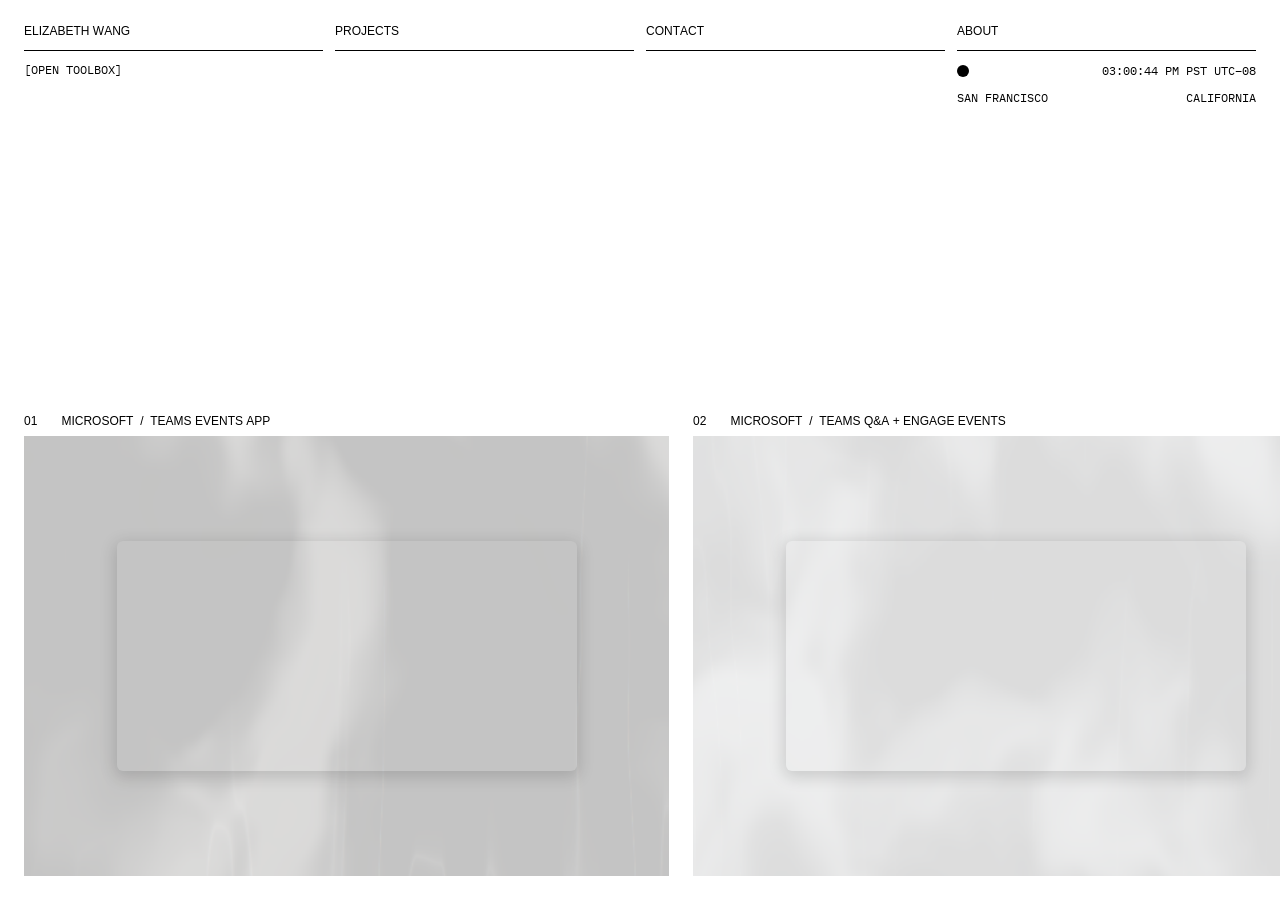
==== index.html @ db86a743 "Emoji Motion: reveal on scroll, larger camera Co-Authored-By: Claude Opus 5.5 <noreply@anthropic.com" ====
<!doctype html>
<html lang="en">
  <head>
    <meta charset="utf-8" />
    <meta name="viewport" content="width=device-width, initial-scale=1" />
    <link rel="icon" href="favicon-32.png" sizes="32x32" type="image/png" />
    <link rel="icon" href="favicon.svg" type="image/svg+xml" />
    <link rel="apple-touch-icon" href="apple-touch-icon.png" />
    <title>Elizabeth Wang</title>
    <meta name="description" content="Elizabeth Wang — designer focused on interactive language across digital and physical spaces." />
    <link rel="preconnect" href="https://fonts.googleapis.com" />
    <link rel="preconnect" href="https://fonts.gstatic.com" crossorigin />
    <link href="https://fonts.googleapis.com/css2?family=IBM+Plex+Mono&display=swap" rel="stylesheet" />
    <link rel="stylesheet" href="styles.css?v=20261118o" />
    <script>
      // Theme before first paint. A saved choice (from clicking the circle) wins;
      // otherwise first-time visitors get dark mode when it is night in San Francisco.
      (function () {
        var NIGHT_START = 18; // 6 PM
        var NIGHT_END = 6; // 6 AM
        var theme = null;
        try {
          theme = localStorage.getItem("theme");
        } catch (e) {}
        if (theme !== "dark" && theme !== "light") {
          var hour = Number(
            new Intl.DateTimeFormat("en-US", { timeZone: "America/Los_Angeles", hour: "numeric", hourCycle: "h23" }).format(new Date())
          );
          theme = hour >= NIGHT_START || hour < NIGHT_END ? "dark" : "light";
        }
        if (theme === "dark") document.documentElement.dataset.theme = "dark";
      })();
    </script>
  </head>
  <body>
    <div class="page-home">
      <header class="site-header">
        <nav class="nav-item">
          <a href="index.html" aria-current="page">Elizabeth Wang</a>
          <img class="rule" src="assets/icons/rule.svg" alt="" />
          <!-- Creative toolbox: desktop with a mouse only (toolbox.js) -->
          <div class="toolbox">
            <button class="tool-btn toolbox-toggle" type="button" aria-expanded="false" aria-controls="toolbox-tools">[OPEN TOOLBOX]</button>
            <div id="toolbox-tools" class="toolbox-tools" hidden>
              <button class="tool-btn" type="button" data-tool="brush" aria-pressed="false" style="--i: 0">[BRUSH]</button>
              <button class="tool-btn" type="button" data-tool="flowers" aria-pressed="false" style="--i: 1">[FLOWERS]</button>
              <button class="tool-btn" type="button" data-tool="fish" aria-pressed="false" style="--i: 2">[FEED FISH]</button>
              <button class="tool-btn" type="button" data-action="reset" style="--i: 3">[RESET]</button>
            </div>
          </div>
        </nav>
        <div class="nav-item nav-dropdown">
          <button class="nav-button" type="button" aria-expanded="false" aria-controls="projects-menu">Projects</button>
          <img class="rule" src="assets/icons/rule.svg" alt="" />
          <div id="projects-menu" class="dropdown-menu">
            <a class="split-target" href="events-app.html">Teams Events App</a>
            <a class="split-target" href="teams-qa.html">Teams Q&amp;A + Engage Events</a>
            <a class="split-target" href="bell-plus.html">bell.plus</a>
            <a class="split-target" href="emoji-motion.html">Emoji Motion Design</a>
            <a class="split-target" href="play.html" data-transition>Play</a>
          </div>
        </div>
        <div class="nav-item nav-dropdown">
          <button class="nav-button" type="button" aria-expanded="false" aria-controls="contact-menu">Contact</button>
          <img class="rule" src="assets/icons/rule.svg" alt="" />
          <div id="contact-menu" class="dropdown-menu">
            <button class="copy-email" type="button" data-email="wange1128@gmail.com" aria-label="Copy email address">
              <span class="copy-label copy-label--default split-target">Email</span>
              <span class="copy-label copy-label--done" aria-hidden="true">Copied email</span>
            </button>
            <a class="split-target" href="https://www.linkedin.com/in/elizabeth-wang-design/" target="_blank" rel="noopener">LinkedIn</a>
          </div>
        </div>
        <div class="nav-item nav-about">
          <a href="about.html">About</a>
          <img class="rule" src="assets/icons/rule.svg" alt="" />
          <div class="nav-meta">
            <button class="theme-toggle" type="button" aria-label="Switch to dark mode" aria-pressed="false"></button>
            <span data-clock>12:00:00 PM PST UTC−08</span>
          </div>
          <div class="nav-meta">
            <span>San Francisco</span>
            <span>California</span>
          </div>
        </div>
        <button class="menu-toggle" type="button" aria-expanded="false" aria-controls="mobile-menu">[MENU]</button>
      </header>

      <nav id="mobile-menu" class="mobile-menu" aria-label="Menu" hidden>
        <div class="nav-item">
          <a href="#projects">Projects</a>
          <img class="rule" src="assets/icons/rule.svg" alt="" />
        </div>
        <div class="nav-item">
          <button class="copy-email" type="button" data-email="wange1128@gmail.com" aria-label="Copy email address">
            <span class="copy-label copy-label--default split-target">Email</span>
            <span class="copy-label copy-label--done" aria-hidden="true">Copied email</span>
          </button>
          <img class="rule" src="assets/icons/rule.svg" alt="" />
        </div>
        <div class="nav-item">
          <a href="about.html">About</a>
          <img class="rule" src="assets/icons/rule.svg" alt="" />
        </div>
      </nav>

      <main id="projects" class="carousel" aria-label="Projects">
        <article class="project" id="events-app">
          <a href="events-app.html">
            <div class="project-title">
              <span>01</span>
              <span>Microsoft  /  Teams Events App</span>
            </div>
          </a>
          <a href="events-app.html">
            <!-- data-silk="subtle": a faint silk animation behind the screen
                 recording (main.js + silk.js) -->
            <div class="project-image tile" data-silk="subtle">
              <!-- Organizer screen recording (same file as the Events App page) -->
              <div class="inset inset--motion">
                <video disablepictureinpicture disableremoteplayback src="assets/images/events-app-organizer.mp4" autoplay muted loop playsinline aria-label="The organizer view of the Spring Kickoff event page in the Teams Events app"></video>
              </div>
            </div>
          </a>
        </article>

        <article class="project" id="teams-qa">
          <a href="teams-qa.html">
            <div class="project-title">
              <span>02</span>
              <span>Microsoft  /  Teams Q&amp;A + Engage Events</span>
            </div>
          </a>
          <a href="teams-qa.html">
            <!-- data-silk="subtle" + variant 1: the same faint silk as project 01,
                 from a different patch of the pattern, lighter and cooler (silk.js) -->
            <div class="project-image tile" data-silk="subtle" data-silk-variant="1">
              <div class="inset inset--motion">
                <video disablepictureinpicture disableremoteplayback src="assets/images/teams-qa-before-organizer.mp4?v=4" autoplay muted loop playsinline aria-label="The organizer view of the Contoso 2026 Vision All-Hands event page in Viva Engage"></video>
              </div>
            </div>
          </a>
        </article>

        <article class="project" id="bell-plus">
          <a href="bell-plus.html">
            <div class="project-title">
              <span>03</span>
              <span>bell.plus  /  Brand + Experience Redesign</span>
            </div>
          </a>
          <a href="bell-plus.html">
            <!-- The bell.plus landing page over a faint silk animation -->
            <div class="project-image tile" data-silk="subtle">
              <div class="inset inset--motion">
                <img src="assets/images/bell-landing.jpg?v=2" alt="The redesigned bell.plus landing page: bell + your school, a school search, and a preview of the timer" />
              </div>
            </div>
          </a>
        </article>

        <article class="project" id="emoji-motion">
          <div class="project-title">
            <span>04</span>
            <span>Curology  / Emoji Motion Design</span>
          </div>
          <a href="emoji-motion.html">
            <div class="project-image tile">
              <div class="gif-row">
                <img src="assets/curology/tada.gif" alt="Party popper emoji" />
                <img src="assets/curology/curology-box.gif" alt="Curology box emoji" />
                <img class="gif-ok" src="assets/curology/ok-hand.gif" alt="OK hand emoji" />
              </div>
            </div>
          </a>
        </article>

        <article class="project" id="play">
          <div class="project-title">
            <span>05</span>
            <span>Play</span>
          </div>
          <a href="play.html" data-transition>
            <!-- data-silk: looping animation (silk.js); data-ripple: water ripples
                 follow the cursor (ripple.js). The image is the fallback. -->
            <div class="project-image" data-cursor-label="[ENTER]" data-ripple data-silk>
              <img class="cover" src="assets/images/play.jpg" alt="Play" />
            </div>
          </a>
        </article>
      </main>
    </div>
    <span class="sr-only" role="status" aria-live="polite" data-copy-status></span>
    <script src="silk.js?v=20261117c"></script>
    <script src="ripple.js?v=20261116"></script>
    <script src="main.js?v=20261116z"></script>
    <script src="toolbox.js?v=20261118"></script>
  </body>
</html>
---- styles.css ----
/* ---------- Tokens ---------- */
:root {
  --color-bg: #ffffff;
  --color-text: #000000;
  --color-placeholder: #000000;

  --font-sans: "Helvetica Neue", Helvetica, Arial, sans-serif;
  --font-mono: "IBM Plex Mono", ui-monospace, Menlo, monospace;

  --text-sm: 12px;
  --text-md: 15px;

  --gutter: 24px;
  --nav-gap: 12px;

  --theme-ease: 0.4s ease;

  /* Glide to a project when it's picked from the Projects dropdown */
  scroll-behavior: smooth;

  /* Project tile background (projects 01–03) */
  --tile-bg: #e8e8e8;
  --tile-bg-hover: #dfdfdf;

  /* The rule SVGs are drawn in black; invert them in dark mode */
  --line-filter: none;
}

/* Dark mode: toggled by the circle/moon button in the header (main.js) */
:root[data-theme="dark"] {
  --color-bg: #000000;
  --color-text: #ffffff;
  --color-placeholder: #1a1a1a;
  --tile-bg: #1c1c1c;
  --tile-bg-hover: #242424;
  --line-filter: invert(1);
  color-scheme: dark;
}

/* ---------- Base ---------- */
*,
*::before,
*::after {
  box-sizing: border-box;
}

html,
body {
  margin: 0;
  padding: 0;
}

body {
  background: var(--color-bg);
  color: var(--color-text);
  font-family: var(--font-sans);
  font-size: var(--text-sm);
  line-height: normal;
  -webkit-font-smoothing: antialiased;
  transition: background-color var(--theme-ease), color var(--theme-ease);
}

p {
  margin: 0;
}

/* Avoid orphans (a lone word on the last line) in text that wraps */
p,
li,
dt,
dd,
h1,
h2,
h3 {
  text-wrap: pretty;
}

a {
  color: inherit;
  text-decoration: none;
}

img {
  display: block;
}

.mono {
  font-family: var(--font-mono);
}

.rule {
  width: 100%;
  height: 1px;
  filter: var(--line-filter);
  transition: filter var(--theme-ease);
}

/* ---------- Theme toggle (circle → crescent moon) ---------- */
.theme-toggle {
  width: 12px;
  height: 12px;
  flex-shrink: 0;
  padding: 0;
  border: 0;
  border-radius: 50%;
  background: transparent;
  color: inherit;
  cursor: pointer;
  /* Solid circle: an inset shadow that fills the whole button */
  box-shadow: inset 0 0 0 6px currentColor;
  transition: box-shadow 0.5s cubic-bezier(0.7, 0, 0.2, 1);
}

/* Crescent: shift the fill so only a sliver is left */
:root[data-theme="dark"] .theme-toggle {
  box-shadow: inset 4px -3px 0 0 currentColor;
}

/* Invisible 36px hit area so the 12px circle is easy to tap */
.theme-toggle {
  position: relative;
  -webkit-tap-highlight-color: transparent;
}

.theme-toggle::after {
  content: "";
  position: absolute;
  inset: -12px;
}

.theme-toggle:focus-visible {
  outline: 1px solid currentColor;
  outline-offset: 3px;
}

.project-image {
  transition: background-color var(--theme-ease);
}

/* ---------- Header ---------- */
/* Stays at the top of the window on every page while the page scrolls.
   z-index 25 keeps it (and its dropdowns) above the page and above the
   mobile menu panel (20), so the name and [MENU] stay visible over it. */
.site-header {
  position: sticky;
  top: 0;
  z-index: 25;
  display: flex;
  gap: var(--nav-gap);
  align-items: flex-start;
  padding: var(--gutter);
  width: 100%;
}

/* The header's backdrop stops at the underline (the bottom of its content),
   not at the bottom of its padding, so page content shows right up to the line */
.site-header::before {
  content: "";
  position: absolute;
  inset: 0 0 var(--gutter) 0;
  z-index: -1;
  background: var(--color-bg);
  transition: background-color var(--theme-ease);
}

/* When the header shows the circle, time and location (homepage), those rows
   sit below the line, so keep the 24px under them covered too */
.site-header:has(.nav-meta)::before {
  bottom: 0;
}

/* ...but with the mobile menu open those rows are hidden, so stop at the
   line again, or the backing covers the first menu link */
body.menu-open .site-header::before {
  bottom: var(--gutter);
}

.nav-item {
  flex: 1 0 0;
  min-width: 0;
  display: flex;
  flex-direction: column;
  gap: 12px;
  text-transform: uppercase;
  white-space: nowrap;
}

.nav-item > a,
.nav-item > .nav-button {
  align-self: flex-start;
}

/* Buttons that should look like the plain text nav links */
.nav-button,
.copy-email {
  padding: 0;
  border: 0;
  background: transparent;
  color: inherit;
  font: inherit;
  text-transform: inherit;
  text-align: left;
  cursor: pointer;
}

/* ---------- Header dropdowns: Projects, Contact (desktop) ----------
   Opens on hover, on keyboard focus, or (touch screens) when tapped.
   It is positioned out of flow so only the label itself, not the empty space
   below it, starts the hover; the 12px top padding bridges the gap. */
.nav-dropdown {
  position: relative;
}

.dropdown-menu {
  position: absolute;
  top: 100%;
  left: 0;
  right: 0;
  z-index: 10;
  padding-top: 12px;
  display: flex;
  flex-direction: column;
  align-items: flex-start;
  gap: 12px;
  opacity: 0;
  visibility: hidden;
  transform: translateY(-6px);
  transition: opacity 0.3s ease, transform 0.3s ease, visibility 0s 0.3s;
}

/* While a dropdown is open, fade the page content back so the list reads
   cleanly where it runs over it (e.g. the bio on the about page) */
main {
  transition: opacity 0.3s ease;
}

body:has(.nav-dropdown:hover) main,
body:has(.nav-dropdown :focus-visible) main,
body:has(.nav-dropdown.is-open) main,
body:has(.nav-dropdown:hover) .toolbox,
body:has(.nav-dropdown :focus-visible) .toolbox,
body:has(.nav-dropdown.is-open) .toolbox {
  opacity: 0.12;
}

.nav-dropdown:hover .dropdown-menu,
.nav-dropdown:has(:focus-visible) .dropdown-menu,
.nav-dropdown.is-open .dropdown-menu {
  opacity: 1;
  visibility: visible;
  transform: none;
  transition: opacity 0.3s ease, transform 0.3s ease, visibility 0s;
}

/* ---------- Copy email: EMAIL rolls up, COPIED EMAIL rolls in, then back ---------- */
.copy-email {
  display: inline-grid;
  align-self: flex-start;
  overflow: hidden;
  line-height: 14px;
}

.copy-label {
  grid-area: 1 / 1;
  white-space: nowrap;
  transition: transform 0.5s cubic-bezier(0.7, 0, 0.2, 1);
}

.copy-label--done {
  transform: translateY(100%);
}

.copy-email.is-copied .copy-label--default {
  transform: translateY(-100%);
}

.copy-email.is-copied .copy-label--done {
  transform: none;
}

.sr-only {
  position: absolute;
  width: 1px;
  height: 1px;
  overflow: hidden;
  clip: rect(0 0 0 0);
  white-space: nowrap;
}

/* Split-text hover: letters roll up together and a copy rolls in from below.
   Letters are wrapped by main.js; add `transition-delay: calc(var(--i) * 20ms)`
   to .char to stagger them left to right. */
.split {
  --split-lh: 1.1667em; /* 14px at 12px, matching the Figma text box */
  position: relative; /* keeps its hidden screen-reader text inside it */
  display: inline-flex;
  overflow: hidden;
  line-height: var(--split-lh);
}

.split .char {
  display: inline-block;
  white-space: pre;
  text-shadow: 0 var(--split-lh) currentColor;
  transition: transform 0.5s cubic-bezier(0.7, 0, 0.2, 1);
}

.split:hover .char,
.split:focus-visible .char,
.copy-email:hover .split .char,
.copy-email:focus-visible .split .char {
  transform: translateY(calc(-1 * var(--split-lh)));
}

@media (prefers-reduced-motion: reduce) {
  :root,
  .carousel {
    scroll-behavior: auto;
  }

  .split .char,
  .theme-toggle,
  body,
  .rule,
  .project-image,
  .dropdown-menu,
  .nav-dropdown:hover .dropdown-menu,
  .nav-dropdown:has(:focus-visible) .dropdown-menu,
  .nav-dropdown.is-open .dropdown-menu,
  .copy-label,
  .project-image .inset,
  .project-image > .cover {
    transition: none;
  }

  html .project:hover .project-image,
  html .project:hover .project-image > .cover {
    --zoom: 1;
  }
}

.nav-meta {
  display: flex;
  align-items: center;
  justify-content: space-between;
  width: 100%;
  font-family: var(--font-mono);
  white-space: nowrap;
}

.nav-meta .dot {
  width: 12px;
  height: 12px;
  flex-shrink: 0;
}

/* ---------- Home ---------- */
.page-home {
  min-height: 100vh;
  min-height: 100dvh;
  display: flex;
  flex-direction: column;
  justify-content: space-between;
  padding-bottom: var(--gutter);
}

.carousel {
  display: flex;
  gap: var(--gutter);
  padding: var(--gutter) var(--gutter) 0;
  overflow-x: auto;
  scroll-snap-type: x proximity;
  scroll-behavior: smooth;
  scroll-padding-left: var(--gutter);
  scrollbar-width: none;
}

.carousel::-webkit-scrollbar {
  display: none;
}

.project {
  flex-shrink: 0;
  display: flex;
  flex-direction: column;
  gap: 8px;
  width: 645px;
  scroll-snap-align: start;
}

.project-title {
  display: flex;
  gap: var(--gutter);
  text-transform: uppercase;
  white-space: pre;
}

.project-image {
  position: relative;
  width: 100%;
  aspect-ratio: 645 / 440;
  overflow: hidden;
  background: var(--color-placeholder);
}

.project-image > .cover {
  position: absolute;
  inset: 0;
  width: 100%;
  height: 100%;
  object-fit: cover;
}

/* Inset screenshot (project 01): 517×336 centered in a 645×440 frame */
.project-image .inset {
  position: absolute;
  left: 50%;
  top: 50%;
  width: calc(517 / 645 * 100%);
  height: calc(336 / 440 * 100%);
  transform: translate(-50%, -50%);
  border-radius: 6px;
  overflow: hidden;
  box-shadow: 0 4px 16px 2px rgba(0, 0, 0, 0.15);
}

.project-image .inset img {
  width: 100%;
  height: 100%;
  object-fit: cover;
  object-position: top;
}

/* Variant for images that already include their own rounded corners and
   drop shadow (project 01): show the whole image, add no frame of our own.
   553×372 image in a 645×440 tile; its window part lines up with the 517×336 slot. */
.project-image .inset.inset--baked {
  width: calc(553 / 645 * 100%);
  height: calc(372 / 440 * 100%);
  border-radius: 0;
  overflow: visible;
  box-shadow: none;
}

.project-image .inset.inset--baked img {
  object-fit: contain;
}

/* Variant for the screen recording (project 01): same width as the
   screenshot slot, and the height comes from the video itself, so a
   re-export with different proportions still fits with no gaps. Keeps the
   standard rounded frame and shadow. */
.project-image .inset.inset--motion {
  width: calc(460 / 645 * 100%); /* a little smaller than the screenshot slot, so it sits with room around it */
  height: auto;
}

.project-image .inset.inset--motion video {
  display: block;
  width: 100%;
  height: auto;
}

@media (hover: hover) {
  .project:hover .project-image .inset.inset--baked {
    box-shadow: none;
  }
}

/* Three emoji GIFs side by side, centred in the tile (project 03) */
.project-image .gif-row {
  position: absolute;
  inset: 0;
  display: flex;
  align-items: center;
  justify-content: center;
  padding: 0 4%;
}

.project-image .gif-row img {
  width: 30%;
  aspect-ratio: 1;
  object-fit: contain;
}

/* The OK hand sits high and small in its own frame; nudge it down and up a
   size so it lines up with the popper and the box */
.project-image .gif-row img.gif-ok {
  transform: translateY(9%) scale(1.15);
}

/* Projects 01–03: plain grey tile (light grey, or dark grey in dark mode) */
.project-image.tile {
  background: var(--tile-bg);
}

/* ---------- Project hover ----------
   On hover: the title rolls (split text), the tile darkens a touch, the
   image eases in and drifts gently against the cursor, and a [VIEW] label
   follows the cursor. main.js sets --px/--py (-1…1) and --mx/--my (px). */
.project-image {
  --px: 0;
  --py: 0;
  --zoom: 1;
  --drift: 10px;
}

.project-image .inset,
.project-image > .cover,
.project-image .gif-row {
  transition: transform 0.8s cubic-bezier(0.2, 0.7, 0.2, 1),
    box-shadow 0.8s cubic-bezier(0.2, 0.7, 0.2, 1);
}

.project-image .inset {
  transform: translate(-50%, -50%)
    translate(calc(var(--px) * var(--drift) * -1), calc(var(--py) * var(--drift) * -1))
    scale(var(--zoom));
}

.project-image > .cover,
.project-image .gif-row {
  transform: translate(calc(var(--px) * var(--drift) * -1), calc(var(--py) * var(--drift) * -1))
    scale(var(--zoom));
}

/* The faint silk behind a screen recording (the two Microsoft projects) is
   the backdrop, not the image: it stays put while the screen drifts */
.project-image[data-silk="subtle"] > .silk-canvas {
  transform: none;
}

.project-cursor {
  position: absolute;
  left: 0;
  top: 0;
  z-index: 2;
  pointer-events: none;
  font-family: var(--font-mono);
  font-size: var(--text-sm);
  line-height: 14px;
  white-space: nowrap;
  /* Inverts whatever is underneath, so it reads on light, dark and photos */
  color: #fff;
  mix-blend-mode: difference;
  opacity: 0;
  /* Centred on the pointer: [VIEW] stands in for the cursor itself */
  transform: translate(calc(var(--mx, 0px) - 50%), calc(var(--my, 0px) - 50%));
  transition: opacity 0.12s ease;
}

@media (hover: hover) {
  .project:hover .project-image {
    --zoom: 1.035;
  }

  .project:hover .project-image > .cover {
    --zoom: 1.06; /* a bit more, so drifting never shows an edge */
  }

  .project:hover .project-image .inset {
    box-shadow: 0 12px 32px 4px rgba(0, 0, 0, 0.22);
  }

  .project:hover .project-image.tile {
    background: var(--tile-bg-hover);
  }

  .project-image:hover .project-cursor {
    opacity: 1;
  }

  /* Over a project image the normal pointer is hidden; [VIEW] is the cursor.
     (While a toolbox tool is on, the tool's own cursor still wins.) */
  .project-image,
  .project-image * {
    cursor: none;
  }

  .project:hover .project-title .char {
    transform: translateY(calc(-1 * var(--split-lh)));
  }
}

/* ---------- About ---------- */
.page-about {
  padding-bottom: var(--gutter);
}

.intro {
  display: flex;
  justify-content: space-between;
  gap: var(--gutter);
  padding: var(--gutter);
}

.intro-text {
  display: flex;
  flex-direction: column;
  gap: var(--gutter);
  width: 420px;
  max-width: 100%;
  font-size: var(--text-md);
}

.intro-text a {
  text-decoration: underline;
  text-decoration-skip-ink: none;
}

.intro-photo {
  flex-shrink: 0;
  width: 261px;
  aspect-ratio: 4096 / 2731;
  object-fit: cover;
}

.divider {
  padding: 0 var(--gutter);
}

.experience {
  padding: 20px var(--gutter);
}

.experience-table {
  display: grid;
  grid-template-columns:
    minmax(0, 0.2fr) minmax(0, 0.5fr) minmax(0, 1fr) minmax(0, 1fr)
    minmax(0, 1.5fr);
  column-gap: var(--gutter);
  row-gap: 60px;
  font-size: var(--text-sm);
}

.experience-row {
  display: contents;
}

.experience-row .company,
.experience-row .role,
.experience-row .place {
  text-transform: uppercase;
}

.experience-row .desc {
  font-size: var(--text-md);
}

.experience-row .desc p + p {
  margin-top: 8px;
}

/* ---------- Responsive ---------- */
/* Below 840px the four header columns can't fit on one row (the About
   column needs ~185px for the dot + clock), so the header collapses to
   name + [MENU] instead of stacking. Keep in sync with NAV_COLLAPSE in main.js. */
@media (max-width: 839px) {
  .site-header {
    display: grid;
    grid-template-columns: 1fr;
    row-gap: 12px;
  }

  .site-header > .nav-item:not(:first-child):not(.nav-about),
  .nav-about > a,
  .nav-about > .rule {
    display: none;
  }

  /* Name and button stay above the open menu panel */
  .site-header > .nav-item:first-child,
  .menu-toggle {
    position: relative;
    z-index: 30;
  }

  .site-header .menu-toggle {
    display: block;
    position: absolute;
    top: var(--gutter);
    right: var(--gutter);
  }

  .mobile-menu:not([hidden]) {
    display: flex;
  }

  /* The open menu panel starts right under the name row; collapse the
     clock rows so the header doesn't cover the menu links */
  body.menu-open .site-header .nav-about {
    display: none;
  }

  /* Project pages have no clock or location, so on small screens the About
     column is empty; drop it so the header is just the name row */
  .site-header .nav-about:not(:has(.nav-meta)) {
    display: none;
  }

  body.menu-open {
    overflow: hidden;
  }

  /* Projects: vertical stack with a divider line above each one */
  .carousel {
    flex-direction: column;
    overflow-x: visible;
    scroll-snap-type: none;
  }

  .project {
    width: 100%;
    padding-top: 12px;
    border-top: 1px solid var(--color-text);
    transition: border-color var(--theme-ease);
  }
}

@media (max-width: 900px) {
  .experience-table {
    grid-template-columns: 32px 1fr;
    row-gap: 6px;
  }

  .experience-row .num {
    grid-row: span 4;
  }

  .experience-row .desc {
    margin-bottom: 36px;
    margin-top: 6px;
  }
}

@media (max-width: 640px) {
  :root {
    --gutter: 16px;
  }

  .intro {
    flex-direction: column;
  }

  .intro-text {
    width: 100%;
  }

  .intro-photo {
    display: none;
  }
}

/* ---------- Mobile menu ---------- */
.menu-toggle {
  display: none;
  padding: 0;
  border: 0;
  background: transparent;
  color: inherit;
  font-family: var(--font-mono);
  font-size: var(--text-sm);
  line-height: 14px;
  cursor: pointer;
  -webkit-tap-highlight-color: transparent;
}

.menu-toggle::after {
  /* Larger invisible tap area */
  content: "";
  position: absolute;
  inset: -12px;
}

.mobile-menu {
  display: none;
  position: fixed;
  inset: 0;
  z-index: 20;
  flex-direction: column;
  gap: 20px;
  /* Starts below the name + rule row (24 + 14 + 12 + 1) plus a gap */
  padding: calc(var(--gutter) + 14px + 12px + 1px + 20px) var(--gutter)
    var(--gutter);
  background: var(--color-bg);
  overflow-y: auto;
}

.mobile-menu .nav-item {
  flex: none;
  position: relative;
}

/* The whole row is the tap target: an invisible layer over the full width,
   from halfway into the gap above to halfway into the gap below */
.mobile-menu .nav-item > a::after,
.mobile-menu .nav-item > .copy-email::after {
  content: "";
  position: absolute;
  inset: -10px 0;
}

/* Links are positioned for their letter roll; unset it here so the layer
   above stretches over the row, not just the word */
.mobile-menu .nav-item > a {
  position: static;
}

/* ---------- Creative toolbox (homepage; desktop with a mouse only) ----------
   [OPEN TOOLBOX] sits under ELIZABETH WANG, on the clock's row.
   Brush / flowers / fish draw on fixed layers over the page (toolbox.js). */
.toolbox {
  display: none;
}

@media (min-width: 840px) and (hover: hover) and (pointer: fine) {
  .toolbox {
    display: flex;
    align-items: center;
    gap: 16px;
    position: relative;
    z-index: 50; /* above the drawing layers */
    white-space: nowrap;
    transition: opacity 0.3s ease;
  }
}

.tool-btn {
  margin: 0 -3px;
  padding: 0 3px;
  border: 0;
  background: transparent;
  color: var(--color-text);
  font-family: var(--font-mono);
  font-size: var(--text-sm);
  line-height: 14px;
  text-transform: uppercase;
  white-space: nowrap;
  cursor: pointer;
  transition: background-color 0.2s ease, color 0.2s ease;
}

.tool-btn:hover {
  background: var(--tile-bg);
}

/* The tool that's switched on */
.tool-btn.is-active {
  background: var(--color-text);
  color: var(--color-bg);
}

.tool-btn:focus-visible {
  outline: 1px solid currentColor;
  outline-offset: 2px;
}

/* Keep the label width steady when it swaps to [CLOSE TOOLBOX] */
.toolbox-toggle {
  min-width: calc(19ch + 6px);
  text-align: left;
}

.toolbox-tools {
  display: flex;
  gap: 16px;
}

.toolbox-tools[hidden] {
  display: none;
}

.toolbox-tools .tool-btn {
  animation: tool-in 0.35s cubic-bezier(0.2, 0.7, 0.2, 1) both;
  animation-delay: calc(var(--i, 0) * 50ms);
}

@keyframes tool-in {
  from {
    opacity: 0;
    transform: translateX(-8px);
  }
}

/* Cursors while a tool is on */
body[data-tool="brush"],
body[data-tool="brush"] * {
  cursor: url("data:image/svg+xml,%3Csvg xmlns='http://www.w3.org/2000/svg' width='24' height='24'%3E%3Ccircle cx='12' cy='12' r='5' fill='none' stroke='white' stroke-width='3'/%3E%3Ccircle cx='12' cy='12' r='5' fill='none' stroke='black' stroke-width='1.25'/%3E%3C/svg%3E") 12 12, crosshair !important;
  user-select: none;
}

body[data-tool="flowers"] *,
body[data-tool="fish"] * {
  cursor: crosshair !important;
}

body[data-tool] .toolbox .tool-btn,
body[data-tool] .site-header a,
body[data-tool] .site-header button {
  cursor: pointer !important;
}

body[data-tool] .project-cursor {
  display: none;
}

/* Drawing layers: fixed over the viewport, never catch clicks */
.fx-canvas,
.fx-flowers {
  position: fixed;
  inset: 0;
  pointer-events: none;
}

.fx-flowers {
  z-index: 40;
}

.fx-fish {
  z-index: 41;
}

/* Doodle fish blend with the page the same way as the doodle flowers */
.fx-fish.is-doodle {
  mix-blend-mode: multiply;
}

:root[data-theme="dark"] .fx-fish.is-doodle {
  mix-blend-mode: difference;
}

.fx-brush {
  z-index: 42;
  transition: opacity 0.6s ease;
}

/* Fish chat bubble: rides along just above the fish that spoke.
   The outer box is positioned by toolbox.js; the inner body pops in and out. */
.fish-bubble {
  position: fixed;
  left: 0;
  top: 0;
  z-index: 43;
  pointer-events: none;
  transform: translate(-50%, -100%);
}

.fish-bubble-body {
  position: relative;
  display: block;
  padding: 4px 8px;
  border: 1px solid var(--color-text);
  border-radius: 10px;
  background: var(--color-bg);
  color: var(--color-text);
  font-family: var(--font-mono);
  font-size: var(--text-sm);
  line-height: 14px;
  white-space: nowrap;
  transform-origin: 50% 100%;
  animation: bubble-in 0.35s cubic-bezier(0.3, 1.6, 0.5, 1) both;
  transition: opacity 0.3s ease, transform 0.3s ease;
}

/* Little tail pointing down at the fish */
.fish-bubble-body::after {
  content: "";
  position: absolute;
  left: 50%;
  bottom: -5px;
  width: 8px;
  height: 8px;
  margin-left: -4px;
  background: var(--color-bg);
  border-right: 1px solid var(--color-text);
  border-bottom: 1px solid var(--color-text);
  transform: rotate(45deg);
}

.fish-bubble.is-leaving .fish-bubble-body {
  animation: none;
  opacity: 0;
  transform: translateY(-6px);
}

@keyframes bubble-in {
  from {
    opacity: 0;
    transform: scale(0.6);
  }
}

/* Flowers: the stem grows up from the click, leaves unfurl, petals bloom */
.flower {
  position: absolute;
  overflow: visible;
  transform-origin: 50% 100%;
  animation: fl-sway 3.2s ease-in-out 1.8s infinite alternate;
}

.fl-stem {
  stroke-dasharray: 1;
  stroke-dashoffset: 1;
  animation: fl-grow 0.8s cubic-bezier(0.3, 0.7, 0.3, 1) forwards;
}

.fl-leaf,
.fl-petal {
  transform-box: fill-box;
  transform-origin: 0% 50%;
  transform: scale(0);
}

.fl-leaf {
  animation: fl-pop 0.45s cubic-bezier(0.3, 1.5, 0.5, 1) forwards;
  animation-delay: var(--d, 0.4s);
}

.fl-petal {
  animation: fl-pop 0.55s cubic-bezier(0.3, 1.6, 0.5, 1) forwards;
  animation-delay: calc(0.72s + var(--i, 0) * 45ms);
}

.fl-center {
  transform-box: fill-box;
  transform-origin: 50% 50%;
  transform: scale(0);
  animation: fl-pop 0.4s cubic-bezier(0.3, 1.8, 0.5, 1) forwards;
  animation-delay: var(--d, 1.1s);
}

/* Doodle flowers: pen lines that draw themselves in, in the text colour */
.flower-doodle {
  color: var(--color-text);
}

/* Blend the doodle layer with the page so only the lines show:
   light mode multiplies (the tulip's page-coloured fill disappears, black
   lines stay black); dark mode uses difference (the black fill disappears,
   and white lines turn dark wherever they cross something light, like the
   white screenshot, so they never vanish) */
.fx-flowers.is-doodle {
  mix-blend-mode: multiply;
}

:root[data-theme="dark"] .fx-flowers.is-doodle {
  mix-blend-mode: difference;
}

.dd-line {
  fill: none;
  stroke: currentColor;
  stroke-width: 1.5;
  stroke-linecap: round;
  stroke-linejoin: round;
  stroke-dasharray: 1;
  stroke-dashoffset: 1;
  animation: fl-grow var(--t, 0.35s) ease-out var(--d, 0s) forwards;
}

/* The tulip's front petal is filled with the page colour (fading in as it's
   drawn) so it hides the outer petals' lines behind it */
.dd-line.dd-solid {
  fill: var(--color-bg);
  fill-opacity: 0;
  animation: fl-grow var(--t, 0.35s) ease-out var(--d, 0s) forwards,
    dd-fill 0.3s ease var(--d, 0s) forwards;
}

@keyframes dd-fill {
  to {
    fill-opacity: 1;
  }
}

.dd-dot {
  fill: currentColor;
  transform-box: fill-box;
  transform-origin: 50% 50%;
  transform: scale(0);
  animation: fl-pop 0.3s cubic-bezier(0.3, 1.8, 0.5, 1) var(--d, 1.4s) forwards;
}

/* Tulip leaves: long blades that rise from their base */
.fl-blade {
  transform-box: fill-box;
  transform-origin: 0% 100%;
  transform: scale(0);
  animation: fl-pop 0.6s cubic-bezier(0.3, 1.3, 0.5, 1) forwards;
  animation-delay: var(--d, 0.3s);
}

/* Tulip cup swells up from the top of the stem… */
.tl-cup {
  transform-box: fill-box;
  transform-origin: 50% 100%;
  transform: scale(0);
  animation: fl-pop 0.6s cubic-bezier(0.3, 1.5, 0.5, 1) 0.72s forwards;
}

/* …then its two outer petals ease open */
.tl-side {
  transform-box: fill-box;
  animation: tl-open 0.7s cubic-bezier(0.3, 1.4, 0.5, 1) 1.15s both;
}

.tl-side-l {
  transform-origin: 100% 100%;
  --open: -9deg;
}

.tl-side-r {
  transform-origin: 0% 100%;
  --open: 9deg;
}

@keyframes tl-open {
  from {
    transform: rotate(0deg);
  }
  to {
    transform: rotate(var(--open));
  }
}

@keyframes fl-grow {
  to {
    stroke-dashoffset: 0;
  }
}

@keyframes fl-pop {
  to {
    transform: scale(1);
  }
}

@keyframes fl-sway {
  from {
    transform: rotate(-2.5deg);
  }
  to {
    transform: rotate(2.5deg);
  }
}

/* Gravity reset: copies of the page's pieces fall and float back */
.reset-layer {
  position: fixed;
  inset: 0;
  /* Above the page, but below the flowers (40), fish (41) and brush (42),
     so those tumble off the screen in front of the falling page */
  z-index: 35;
  cursor: default;
}

@media (prefers-reduced-motion: reduce) {
  .flower,
  .fl-stem,
  .fl-leaf,
  .fl-petal,
  .fl-center,
  .fl-blade,
  .tl-cup,
  .tl-side,
  .dd-line,
  .dd-dot,
  .fish-bubble-body,
  .toolbox-tools .tool-btn {
    animation-duration: 0.01ms;
    animation-delay: 0s;
    animation-iteration-count: 1;
  }
}

/* ---------- Project page: Emoji Motion Design (emoji-motion.html) ----------
   The header stays at the top and the project info on the left stays put;
   only the work on the right scrolls. Left and right line up with the
   header's first two and last two columns. Stacks below 900px. */
.case {
  display: grid;
  grid-template-columns: repeat(4, minmax(0, 1fr));
  column-gap: var(--nav-gap);
  align-items: start;
  padding: 0 var(--gutter);
}

.case-info {
  grid-column: 1 / 3;
  display: flex;
  flex-direction: column;
  justify-content: space-between;
  gap: 48px;
  padding: 20px var(--gutter) var(--gutter) 0;
}

.case-top {
  display: flex;
  flex-direction: column;
  gap: 68px;
}

.case-title {
  margin: 0;
  font-size: 50px;
  font-weight: 500;
  line-height: 1.05; /* tight leading between the two title lines */
  text-transform: uppercase;
  max-width: 460px;
}

.case-meta {
  margin: 0;
  display: flex;
  flex-direction: column;
  gap: 2px;
  width: 420px;
  max-width: 100%;
  font-size: var(--text-md);
  text-transform: uppercase;
}

.case-meta > div {
  display: flex;
  justify-content: space-between;
  gap: var(--nav-gap);
}

.case-meta dd {
  margin: 0;
}

.case-client {
  font-weight: 500;
}

.case-desc {
  max-width: 420px; /* same width as the title and the details above */
  font-size: var(--text-md); /* 15px */
}

.case-work {
  grid-column: 3 / 5;
  display: flex;
  flex-direction: column;
  gap: var(--nav-gap);
  padding: 20px 0 var(--gutter);
}

.case-reel,
.case-tile {
  margin: 0;
  background: var(--tile-bg);
  transition: background-color var(--theme-ease);
}

/* A screenshot on a grey tile, like the homepage tiles (645 × 440) */
.case-shot {
  margin: 0;
  aspect-ratio: 645 / 440;
  display: flex;
  align-items: center;
  justify-content: center;
  background: var(--tile-bg);
  transition: background-color var(--theme-ease);
}

.case-shot img,
.case-shot video {
  width: calc(553 / 645 * 100%);
  height: auto;
}

/* Screen recording with its own window shape: round its corners to match
   and give it the soft shadow the screenshots have baked in */
.case-shot--motion video {
  display: block;
  border-radius: 8px;
  box-shadow: 0 4px 16px 2px rgba(0, 0, 0, 0.12);
}

.case-reel video {
  display: block;
  width: 100%;
  height: auto;
}

/* The reel should read as a GIF: never show play buttons or controls */
.case-reel video::-webkit-media-controls,
.case-reel video::-webkit-media-controls-start-playback-button,
.case-reel video::-webkit-media-controls-overlay-play-button {
  display: none !important;
  -webkit-appearance: none;
}

.case-grid {
  display: grid;
  grid-template-columns: repeat(2, minmax(0, 1fr));
  gap: var(--nav-gap);
}

/* Three across on wide screens; two across when the column gets narrow
   (stacked mobile layout, or a narrow desktop window) */
.case-grid--3 {
  grid-template-columns: repeat(3, minmax(0, 1fr));
}

@media (max-width: 1099px) {
  .case-grid--3 {
    grid-template-columns: repeat(2, minmax(0, 1fr));
  }
}

.case-tile {
  aspect-ratio: 1;
  display: flex;
  align-items: center;
  justify-content: center;
}

.case-tile img {
  width: 100%;
  height: 100%;
  object-fit: contain;
}

/* Desktop: the left column stays put under the header (main.js sets --header-h) */
@media (min-width: 900px) and (min-height: 560px) {
  .case-info {
    position: sticky;
    top: var(--header-h, 128px);
    height: calc(100vh - var(--header-h, 128px));
    height: calc(100dvh - var(--header-h, 128px));
    overflow: hidden;
  }
}

@media (max-width: 899px) {
  .case {
    grid-template-columns: minmax(0, 1fr);
  }

  .case-info,
  .case-work {
    grid-column: 1;
  }

  .case-info {
    padding-right: 0;
  }

  .case-top {
    gap: 40px;
  }
}

@media (max-width: 640px) {
  .case-title {
    font-size: 36px;
  }

  .case-meta {
    font-size: var(--text-sm);
  }
}

/* ---------- Case study story (events-app.html, teams-qa.html; motion in story.js) ----------
   Long-form sections in the scrolling right column. Layout switches on the
   column's own width (container queries), so it adapts whether the column is
   beside the fixed left side or full width on a phone. */
.story {
  --brand: #5b5fc7; /* Teams purple, for the event page mock */
  --brand-soft: #b5b8ff;
  --hairline: color-mix(in srgb, var(--color-text) 16%, transparent);
  container-type: inline-size;
  gap: 0;
  padding-bottom: 120px;
}

.story-section {
  display: flex;
  flex-direction: column;
  gap: 24px;
  padding-top: 140px;
}

.story-section:first-child {
  padding-top: 0;
}

.story-eyebrow {
  font-family: var(--font-mono);
  font-size: var(--text-sm);
  text-transform: uppercase;
  white-space: pre;
}

.story-headline {
  margin: -12px 0 0;
  max-width: 560px;
  font-size: 32px;
  font-weight: 500;
  line-height: 1.1;
}

.story-body {
  max-width: 560px;
  font-size: var(--text-md);
}

.story-label {
  margin: 0 0 8px;
  font-family: var(--font-mono);
  font-size: var(--text-sm);
  font-weight: 400;
  text-transform: uppercase;
}

.story-callout {
  max-width: 560px;
  font-size: 20px;
  line-height: 1.3;
}

.story-columns {
  display: grid;
  grid-template-columns: repeat(2, minmax(0, 1fr));
  gap: 24px;
  max-width: 640px;
  font-size: var(--text-md);
}

/* Fade/slide in when scrolled into view (story.js adds .is-in) */
.story-js .story [data-reveal] {
  opacity: 0;
  transform: translateY(16px);
  transition: opacity 0.7s ease, transform 0.7s cubic-bezier(0.2, 0.7, 0.2, 1);
}

.story-js .story [data-reveal].is-in {
  opacity: 1;
  transform: none;
}

/* ----- 01 The problem: sticky stage, five beats, then the merge ----- */
.problem {
  /* Scroll distance for the four beats, on top of one screen for the stage */
  height: calc(100vh - var(--header-h, 0px) + 4 * 45vh);
}

.problem-stage {
  position: sticky;
  top: var(--header-h, 0px);
  height: calc(100vh - var(--header-h, 0px));
  height: calc(100dvh - var(--header-h, 0px));
  display: flex;
  flex-direction: column;
  /* Content sits at the top; the 20px matches the left column, so the
     eyebrow lines up with the top of the project title */
  justify-content: flex-start;
  gap: 40px;
  padding: 20px 0 32px;
}

/* The pinned stage brings its own top padding */
.story {
  padding-top: 0;
}

.problem-stage .story-headline {
  margin-top: -28px; /* keep it close to the eyebrow despite the 40px gap */
}

.tools {
  --c: clamp(84px, calc((100% - 48px) / 5), 124px);
  /* Fills the stage between the headline and the beat caption, with the
     circles centered in it */
  position: relative;
  flex: 1;
  display: flex;
  flex-wrap: wrap;
  align-content: center;
  align-items: flex-start;
  justify-content: center;
  gap: 12px;
  font-family: var(--font-mono);
  text-transform: uppercase;
}

/* Each tool: a circle with just its name, and a caption below it */
.tool {
  width: var(--c);
  display: flex;
  flex-direction: column;
  align-items: center;
  gap: 12px;
  text-align: center;
  transition: transform 0.9s cubic-bezier(0.6, 0, 0.2, 1), opacity 0.6s ease;
}

.tool-circle {
  width: 100%;
  aspect-ratio: 1;
  border: 1px solid var(--color-text);
  border-radius: 50%;
  display: flex;
  align-items: center;
  justify-content: center;
  padding: 8px;
  font-size: var(--text-sm);
  line-height: 1.2;
}

/* Caption: what the tool is, then its fixed features (from beat 2) */
.tool-sub {
  display: flex;
  flex-direction: column;
  gap: 6px;
  min-height: 5.5em;
  opacity: 0;
  transform: translateY(-4px);
  transition: opacity 0.4s ease, transform 0.4s ease;
}

.tool-desc {
  font-family: var(--font-sans);
  font-size: var(--text-sm);
  line-height: 1.25;
  text-transform: none;
}

/* One feature per line */
.tool-features {
  display: flex;
  flex-direction: column;
  align-items: center;
  gap: 3px;
  font-size: 10px;
  line-height: 1.4;
}

.tool-features span {
  padding: 0 2px;
  transition: background-color 0.3s ease, color 0.3s ease;
}

/* Before the stage is reached, the circles wait; then they pop in one by one */
.story-js .problem:not(.is-in) .tool {
  opacity: 0;
  transform: translateY(var(--drop, 0px)) scale(0.7);
}

/* Beat 1: no captions yet, so the circles sit in the middle of the space;
   they glide up as the captions appear (story.js sets --drop) */
.problem[data-beat="0"] .tool {
  transform: translateY(var(--drop, 0px));
}

.story-js .problem.is-in .tool {
  transition-delay: calc(var(--i) * 0.08s);
}

/* Beat 2 onward: each tool shows its own fixed set of features */
.problem[data-beat="1"] .tool-sub,
.problem[data-beat="2"] .tool-sub {
  opacity: 1;
  transform: none;
}

/* Beat 3: registration and Q&A live in different tools; none has both */
.problem[data-beat="2"] .f-qa,
.problem[data-beat="2"] .f-reg {
  background: var(--color-text);
  color: var(--color-bg);
}

/* Beat 4: the five merge into one */
.problem[data-beat="3"] .tool {
  opacity: 0;
  transform: translate(var(--mx, 0px), var(--my, 0px)) scale(0.5);
  transition-delay: 0s;
}

/* Centered where the circles meet, a little bigger than one of them */
.tool-merged {
  position: absolute;
  left: 50%;
  top: 50%;
  width: calc(var(--c) * 1.2);
  aspect-ratio: 1;
  border-radius: 50%;
  display: flex;
  align-items: center;
  justify-content: center;
  background: var(--color-text);
  color: var(--color-bg);
  font-size: var(--text-sm);
  opacity: 0;
  transform: translate(-50%, -50%) scale(0.4);
  transition: opacity 0.5s ease 0.3s, transform 0.8s cubic-bezier(0.3, 1.4, 0.5, 1) 0.3s;
  pointer-events: none;
}

.problem[data-beat="3"] .tool-merged {
  opacity: 1;
  transform: translate(-50%, -50%) scale(1);
}

/* The features organizers now pick for themselves */
.tool-picks {
  position: absolute;
  left: 0;
  right: 0;
  top: 50%;
  margin: calc(var(--c) * 0.6 + 20px) 0 0; /* just under the merged circle */
  padding: 0;
  list-style: none;
  display: flex;
  flex-wrap: wrap;
  justify-content: center;
  gap: 8px;
  font-size: 11px;
  pointer-events: none;
}

.tool-picks li {
  padding: 4px 10px;
  border: 1px solid var(--color-text);
  border-radius: 999px;
  opacity: 0;
  transform: translateY(8px);
  transition: opacity 0.4s ease, transform 0.4s ease;
}

.problem[data-beat="3"] .tool-picks li {
  opacity: 1;
  transform: none;
  transition-delay: calc(0.7s + var(--i) * 0.1s);
}

/* One beat caption at a time */
.beats {
  display: grid;
  margin: 0;
  padding: 0;
  list-style: none;
  max-width: 560px;
  min-height: 6.5em;
  font-size: var(--text-md); /* 15px */
  line-height: 1.35;
  counter-reset: beat;
}

.beats li {
  grid-area: 1 / 1;
  counter-increment: beat;
  opacity: 0;
  transform: translateY(10px);
  transition: opacity 0.4s ease, transform 0.4s ease;
}

.beats li::before {
  content: "0" counter(beat) " / 04";
  display: block;
  margin-bottom: 8px;
  font-family: var(--font-mono);
  font-size: var(--text-sm);
}

.beats li.is-active {
  opacity: 1;
  transform: none;
  transition-delay: 0.1s;
}

/* ----- 02 The solution: the event path diagram ----- */
.flow-wrap {
  margin: 16px 0 0;
  padding: 56px 0 24px; /* on the page itself, no grey tile; room above for the bracket label */
  background: none;
  transition: background-color var(--theme-ease), opacity 0.7s ease, transform 0.7s ease;
}

.flow {
  --c: 68px;
  display: grid;
  grid-template-columns:
    auto minmax(84px, 1fr) var(--c) minmax(84px, 1fr) var(--c)
    minmax(20px, 0.4fr) var(--c) minmax(20px, 0.4fr) var(--c);
  grid-template-rows: auto var(--c);
  row-gap: 14px;
  align-items: center;
  font-family: var(--font-mono);
  font-size: 11px;
  text-transform: uppercase;
}

.flow > * {
  grid-row: 2;
}

.flow-start {
  padding-right: 10px;
  white-space: nowrap;
}

.flow-node {
  width: var(--c);
  height: var(--c);
  border-radius: 50%;
  display: grid;
  place-items: center;
  background: var(--color-text);
  color: var(--color-bg);
}

.flow-node--draft {
  background: transparent;
  color: inherit;
  border: 1px dashed var(--color-text);
}

.flow-arrow {
  position: relative;
  height: 1px;
  background: var(--color-text);
  transform-origin: left center;
}

.flow-arrow::after {
  /* Arrowhead */
  content: "";
  position: absolute;
  right: 0;
  top: 0;
  width: 7px;
  height: 7px;
  border-top: 1px solid var(--color-text);
  border-right: 1px solid var(--color-text);
  transform: translate(0, -50%) rotate(45deg);
  transform-origin: center;
}

.flow-arrow--tick::before {
  content: "";
  position: absolute;
  left: 0;
  top: -5px;
  width: 1px;
  height: 11px;
  background: var(--color-text);
}

.flow-arrow > span {
  position: absolute;
  left: 0;
  right: 0;
  bottom: 10px;
  text-align: center;
  font-family: var(--font-sans);
  font-size: 12px;
  font-weight: 500;
  text-transform: none;
  line-height: 1.2;
}

/* "Event lifecycle" bracket over before, during, after */
.flow-bracket {
  grid-row: 1;
  grid-column: 5 / 10;
  position: relative;
  height: 18px;
  border: 1px solid var(--color-text);
  border-bottom: 0;
  border-radius: 6px 6px 0 0;
  align-self: end;
}

.flow-bracket > span {
  position: absolute;
  left: 0;
  right: 0;
  bottom: calc(100% + 8px);
  text-align: center;
  white-space: nowrap;
}

/* Circles appear left to right, arrows draw between them */
.story-js .flow > * {
  opacity: 0;
  transition: opacity 0.4s ease, transform 0.5s cubic-bezier(0.3, 1.3, 0.5, 1);
  transition-delay: calc(0.2s + var(--i) * 0.28s);
}

.story-js .flow > .flow-node,
.story-js .flow > .flow-start {
  transform: scale(0.6);
}

.story-js .flow > .flow-arrow {
  transform: scaleX(0);
  transition-timing-function: ease, cubic-bezier(0.6, 0, 0.3, 1);
}

.story-js .flow > .flow-bracket {
  transform: scaleX(0.6);
}

.story-js .flow-arrow > span {
  opacity: 0;
  transition: opacity 0.4s ease;
  transition-delay: calc(0.5s + var(--i) * 0.28s);
}

.story-js .is-in .flow > * {
  opacity: 1;
  transform: none;
}

.story-js .is-in .flow-arrow > span {
  opacity: 1;
}

.flow-steps {
  margin: 8px 0 0;
  max-width: 640px;
}

.flow-steps > div {
  display: grid;
  grid-template-columns: 140px minmax(0, 1fr);
  gap: 12px;
  padding: 12px 0;
  border-top: 1px solid var(--hairline);
  font-size: var(--text-md);
}

.flow-steps dt {
  padding-top: 2px;
  font-family: var(--font-mono);
  font-size: var(--text-sm);
  text-transform: uppercase;
}

.flow-steps dd {
  margin: 0;
}

/* ----- 04 Draft mode and branding ----- */
.draft-demo {
  margin: 0;
  padding: 24px;
  display: flex;
  flex-direction: column;
  gap: 16px;
  background: var(--tile-bg);
  transition: background-color var(--theme-ease), opacity 0.7s ease, transform 0.7s ease;
}

.draft-steps {
  display: flex;
  flex-wrap: wrap;
  gap: 8px 20px;
  margin: 0;
  padding: 0;
  list-style: none;
  font-family: var(--font-mono);
  font-size: 11px;
  text-transform: uppercase;
}

.draft-steps li {
  opacity: 0.35;
  transition: opacity 0.3s ease;
}

.draft-steps li + li::before {
  content: "→ ";
}

.draft-demo[data-step="0"] .draft-steps li:nth-child(1),
.draft-demo[data-step="1"] .draft-steps li:nth-child(2),
.draft-demo[data-step="2"] .draft-steps li:nth-child(3),
.draft-demo[data-step="3"] .draft-steps li:nth-child(4) {
  opacity: 1;
}

.draft-page {
  position: relative;
  overflow: hidden;
  background: var(--color-bg);
  border: 1px solid var(--color-text);
  border-radius: 8px;
  transition: background-color var(--theme-ease);
}

.draft-demo[data-step="0"] .draft-page {
  border-style: dashed;
}

.draft-bar {
  display: grid;
  grid-template-columns: minmax(0, 1fr) auto;
  align-items: center;
  height: 40px;
  padding: 0 12px;
  border-bottom: 1px solid var(--hairline);
}

.draft-badge {
  grid-area: 1 / 1;
  justify-self: start;
  padding: 3px 8px;
  border: 1px solid var(--color-text);
  border-radius: 999px;
  font-family: var(--font-mono);
  font-size: 10px;
  text-transform: uppercase;
  white-space: nowrap;
  opacity: 0;
  transform: translateY(4px);
  transition: opacity 0.3s ease, transform 0.3s ease;
}

.draft-badge--live {
  border-color: var(--brand);
  background: var(--brand);
  color: #fff;
}

.draft-demo[data-step="0"] .draft-badge--draft,
.draft-demo[data-step="1"] .draft-badge--preview,
.draft-demo[data-step="2"] .draft-badge--brand,
.draft-demo[data-step="3"] .draft-badge--live {
  opacity: 1;
  transform: none;
}

.draft-swatches {
  grid-area: 1 / 2;
  display: flex;
  gap: 6px;
  opacity: 0;
  transition: opacity 0.3s ease;
}

.draft-swatches i {
  width: 14px;
  height: 14px;
  border-radius: 50%;
  background: var(--brand);
}

.draft-swatches i:nth-child(2) {
  background: var(--brand-soft);
}

.draft-swatches i:nth-child(3) {
  background: var(--color-text);
}

.draft-demo[data-step="2"] .draft-swatches {
  opacity: 1;
}

.draft-cover {
  position: relative;
  aspect-ratio: 16 / 4.5;
  display: grid;
  place-items: center;
  background: var(--tile-bg);
  font-family: var(--font-mono);
  font-size: 10px;
  text-transform: uppercase;
  transition: background-color var(--theme-ease);
}

.draft-cover::after {
  /* The organizer's cover image, fading in when branding is added */
  content: "";
  position: absolute;
  inset: 0;
  background: radial-gradient(circle at 78% 30%, var(--brand-soft), transparent 55%),
    linear-gradient(120deg, var(--brand), #8b8ff0 60%, var(--brand-soft));
  opacity: 0;
  transition: opacity 0.6s ease;
}

.draft-demo[data-step="2"] .draft-cover::after,
.draft-demo[data-step="3"] .draft-cover::after {
  opacity: 1;
}

.draft-body {
  display: flex;
  flex-direction: column;
  gap: 12px;
  padding: 16px;
}

.draft-title {
  font-size: 18px;
  font-weight: 500;
}

.draft-lines {
  display: flex;
  flex-direction: column;
  gap: 6px;
}

.draft-lines i {
  height: 6px;
  width: 90%;
  border-radius: 3px;
  background: var(--hairline);
}

.draft-lines i:nth-child(2) {
  width: 75%;
}

.draft-lines i:nth-child(3) {
  width: 55%;
}

.draft-actions {
  display: flex;
  gap: 8px;
}

.draft-btn {
  padding: 6px 14px;
  border: 1px solid var(--color-text);
  border-radius: 4px;
  background: var(--color-text);
  color: var(--color-bg);
  font-size: 12px;
  transition: background-color 0.4s ease, border-color 0.4s ease, color 0.4s ease;
}

.draft-btn--ghost {
  background: transparent;
  color: inherit;
}

.draft-demo[data-step="2"] .draft-btn:not(.draft-btn--ghost),
.draft-demo[data-step="3"] .draft-btn:not(.draft-btn--ghost) {
  border-color: var(--brand);
  background: var(--brand);
  color: #fff;
}

.draft-toast {
  position: absolute;
  right: 12px;
  bottom: 12px;
  padding: 6px 10px;
  border-radius: 4px;
  background: var(--color-text);
  color: var(--color-bg);
  font-family: var(--font-mono);
  font-size: 10px;
  text-transform: uppercase;
  opacity: 0;
  transform: translateY(8px);
  transition: opacity 0.3s ease 0.4s, transform 0.3s ease 0.4s;
}

.draft-demo[data-step="3"] .draft-toast {
  opacity: 1;
  transform: none;
}

/* ----- 05 Q&A across the event ----- */
.qa-stages {
  display: flex;
  flex-direction: column;
  gap: 12px;
  margin: 0;
  padding: 0;
  list-style: none;
}

.qa-stage {
  display: grid;
  grid-template-columns: minmax(0, 1fr) minmax(0, 1.15fr);
  gap: 24px;
  align-items: center;
  padding: 24px;
  background: var(--tile-bg);
  font-size: var(--text-md);
}

.qa-card {
  padding: 16px;
  border-radius: 8px;
  background: var(--color-bg);
  font-size: 13px;
  transition: background-color var(--theme-ease);
}

.qa-q {
  font-size: 14px;
  font-weight: 500;
}

.qa-meta,
.qa-tag,
.qa-mod,
.qa-source {
  font-family: var(--font-mono);
  font-size: 10px;
  text-transform: uppercase;
}

.qa-meta {
  margin-top: 6px;
  opacity: 0.6;
}

.qa-a {
  display: flex;
  flex-direction: column;
  align-items: flex-start;
  gap: 8px;
  margin-top: 12px;
  padding-top: 12px;
  border-top: 1px solid var(--hairline);
}

.qa-tag {
  padding: 2px 8px;
  border: 1px solid var(--color-text);
  border-radius: 999px;
}

.qa-tag--live::before {
  content: "";
  display: inline-block;
  width: 6px;
  height: 6px;
  margin-right: 6px;
  border-radius: 50%;
  background: #e5484d;
  vertical-align: 1px;
}

.qa-mod {
  display: flex;
  gap: 6px;
}

.qa-mod span {
  padding: 3px 6px;
  border: 1px solid var(--hairline);
  border-radius: 4px;
}

.qa-source {
  text-decoration: underline;
  text-underline-offset: 2px;
}

/* The answer arrives a beat after the question */
.story-js .qa-stage .qa-a {
  opacity: 0;
  transform: translateY(6px);
  transition: opacity 0.5s ease 0.6s, transform 0.5s ease 0.6s;
}

.story-js .qa-stage.is-in .qa-a {
  opacity: 1;
  transform: none;
}

/* ----- 06 Impact ----- */
.stats {
  display: grid;
  grid-template-columns: repeat(3, minmax(0, 1fr));
  gap: 24px;
  margin: 8px 0 0;
}

.stats > div {
  padding-top: 12px;
  border-top: 1px solid var(--color-text);
}

.stats dt {
  font-size: 36px;
  font-weight: 500;
  line-height: 1.1;
}

.stats dd {
  margin: 8px 0 0;
  font-size: var(--text-md);
}

.story-js .stats > div {
  opacity: 0;
  transform: translateY(12px);
  transition: opacity 0.6s ease, transform 0.6s ease;
  transition-delay: calc(0.15s + var(--i) * 0.15s);
}

.story-js .stats.is-in > div {
  opacity: 1;
  transform: none;
}

/* ----- Narrow column (phones, small windows) ----- */
@container (max-width: 600px) {
  .story-section {
    padding-top: 100px;
  }

  .story-headline {
    font-size: 26px;
  }

  .story-columns,
  .qa-stage,
  .stats {
    grid-template-columns: minmax(0, 1fr);
  }

  .qa-stage {
    padding: 16px;
    gap: 16px;
  }

  .flow-steps > div {
    grid-template-columns: minmax(0, 1fr);
    gap: 4px;
  }

  /* The path runs top to bottom, labels to the right of each arrow */
  .flow-wrap {
    padding: 32px 16px;
  }

  .flow {
    --c: 64px;
    display: flex;
    flex-direction: column;
    align-items: center;
  }

  .flow-start {
    padding: 0 0 4px;
  }

  .flow-arrow {
    width: 1px;
    height: 48px;
    margin: 4px 0;
    transform-origin: center top;
  }

  .story-js .flow-wrap:not(.is-in) .flow > .flow-arrow {
    transform: scaleY(0);
  }

  .flow-arrow::after {
    right: auto;
    top: auto;
    left: 0;
    bottom: 0;
    transform: translate(-50%, 0) rotate(135deg);
  }

  .flow-arrow--tick::before {
    top: 0;
    left: -5px;
    width: 11px;
    height: 1px;
  }

  .flow-arrow > span {
    left: 14px;
    right: auto;
    top: 50%;
    bottom: auto;
    transform: translateY(-50%);
    text-align: left;
    white-space: nowrap;
  }

  .flow-bracket {
    align-self: center;
    height: auto;
    margin: 16px 0 8px;
    border: 0;
  }

  .flow-bracket > span {
    position: static;
  }
}

@media (prefers-reduced-motion: reduce) {
  .story *,
  .story *::before,
  .story *::after {
    transition-duration: 0.01s !important;
    transition-delay: 0s !important;
  }
}

/* ---------- Page transition (main.js) ----------
   Leaving: the page blurs and fades away. Entering (Play gallery): it starts
   blurred and comes into focus. */
html.is-leaving body {
  filter: blur(18px);
  opacity: 0;
  pointer-events: none;
  transition: filter 0.6s ease, opacity 0.6s ease;
}

html.is-entering body {
  filter: blur(18px);
  opacity: 0;
}

html.is-entered body {
  transition: filter 0.8s ease, opacity 0.8s ease, background-color var(--theme-ease), color var(--theme-ease);
}

/* Over the Play tile animation, the ripple layer hides when the water is calm */
.project-image > .ripple-canvas.is-idle {
  visibility: hidden;
}

/* The silk and ripple canvases sit exactly over the Play tile image */
.project-image > .ripple-canvas,
.project-image > .silk-canvas {
  position: absolute;
  inset: 0;
  width: 100%;
  height: 100%;
}

/* ---------- Play gallery (play.html, play.js) ----------
   A full-screen wall of pieces you drag around; buttons float on top. */
.play-body {
  min-height: 100vh; /* keeps the fixed wall sized while the page blurs in/out */
  overflow: hidden;
  overscroll-behavior: none;
}

.play-world {
  position: fixed;
  inset: 0;
  overflow: hidden;
  cursor: grab;
  touch-action: none;
  user-select: none;
  -webkit-user-select: none;
}

.play-world.is-dragging {
  cursor: grabbing;
}

.play-item {
  position: absolute;
  left: 0;
  top: 0;
  will-change: transform;
  cursor: pointer;
  outline: none;
}

.play-world.is-dragging .play-item {
  cursor: grabbing;
}

/* Black and white until the piece has been opened */
.play-media {
  display: block;
  width: 100%;
  height: auto;
  pointer-events: none;
  filter: grayscale(1);
  transition: filter 0.8s ease;
}

.play-item.is-seen .play-media {
  filter: none;
}

/* Fish-eye wall (wall-lens.js): a full-screen canvas draws the pieces;
   the real pieces stay on top, invisible, for clicking and keyboard focus */
.play-wall {
  position: fixed;
  inset: 0;
  width: 100%;
  height: 100%;
  pointer-events: none;
}

.play-gl .play-media {
  opacity: 0;
}

.play-item:focus-visible {
  outline: 1px solid var(--color-text);
  outline-offset: 6px;
}

/* Bracketed mono buttons, on a backing so they read over photos */
.play-btn {
  position: fixed;
  z-index: 30;
  margin: 0;
  padding: 10px 14px;
  border: 1px solid var(--color-text);
  background: var(--color-bg);
  color: var(--color-text);
  font-family: var(--font-mono);
  font-size: var(--text-sm);
  line-height: 14px;
  text-transform: uppercase;
  cursor: pointer;
  transition: background-color 0.2s ease, color 0.2s ease;
}

.play-back {
  top: var(--gutter);
  left: var(--gutter);
}

.play-back:hover,
.play-back:focus-visible,
.play-close:hover,
.play-close:focus-visible {
  background: var(--color-text);
  color: var(--color-bg);
  outline: none;
}

.play-hint {
  right: var(--gutter);
  bottom: var(--gutter);
  cursor: default;
  pointer-events: none;
}

.play-hint::before {
  content: "[";
}

.play-hint::after {
  content: "]";
}

/* Opened piece: centered over a blurred wall */
.play-lightbox {
  position: fixed;
  inset: 0;
  z-index: 40;
  display: grid;
  place-items: center;
  padding: 72px var(--gutter);
  background: color-mix(in srgb, var(--color-bg) 70%, transparent);
  -webkit-backdrop-filter: blur(16px);
  backdrop-filter: blur(16px);
  opacity: 0;
  transition: opacity 0.3s ease;
}

.play-lightbox[hidden] {
  display: none;
}

.play-lightbox.is-open {
  opacity: 1;
}

.play-lightbox-media {
  display: grid;
  place-items: center;
  width: 100%;
  height: 100%;
}

/* Fit the whole piece on screen, leaving room for the [CLOSE] button */
.play-lightbox-media > * {
  display: block;
  width: auto;
  height: auto;
  max-width: calc(100vw - 2 * var(--gutter));
  max-height: calc(100vh - 144px);
  max-height: calc(100dvh - 144px);
  object-fit: contain;
  transform: scale(0.96);
  transition: transform 0.4s cubic-bezier(0.2, 0.7, 0.2, 1);
}

.play-lightbox.is-open .play-lightbox-media > * {
  transform: none;
}

.play-close {
  top: var(--gutter);
  right: var(--gutter);
}

.play-sound {
  top: var(--gutter);
  left: var(--gutter);
}

.play-sound[hidden] {
  display: none;
}

.play-sound:hover,
.play-sound:focus-visible {
  background: var(--color-text);
  color: var(--color-bg);
  outline: none;
}

/* ---------- Teams Q&A story pieces (teams-qa.html) ---------- */

/* Without the pinned Events App stage, the first section brings the 20px
   that lines its eyebrow up with the project title */
.story > .story-section:first-child:not(.problem) {
  padding-top: 20px;
}

.story-link {
  align-self: flex-start;
  font-family: var(--font-mono);
  font-size: var(--text-sm);
  text-transform: uppercase;
  text-decoration: underline;
  text-underline-offset: 3px;
}

.story-link:hover {
  text-decoration: none;
}

/* 01: the old event types, scattered */
.scatter {
  position: relative;
  height: 190px;
  max-width: 560px;
  font-family: var(--font-mono);
  font-size: 11px;
  text-transform: uppercase;
}

.scatter span {
  position: absolute;
  left: var(--x);
  top: var(--y);
  width: 96px;
  aspect-ratio: 1;
  display: grid;
  place-items: center;
  padding: 8px;
  text-align: center;
  border: 1px solid var(--color-text);
  border-radius: 50%;
}

.story-js .scatter span {
  opacity: 0;
  transform: translateY(10px) scale(0.85);
  transition: opacity 0.5s ease, transform 0.6s cubic-bezier(0.3, 1.4, 0.5, 1);
  transition-delay: calc(0.2s + var(--i) * 0.12s);
}

.story-js .scatter.is-in span {
  opacity: 1;
  transform: none;
}

/* 02: three event types flow into one shared feed */
.feed-diagram {
  margin: 0;
  padding: 24px;
  background: var(--tile-bg);
  transition: background-color var(--theme-ease), opacity 0.7s ease, transform 0.7s ease;
}

.feed-types {
  display: grid;
  grid-template-columns: repeat(3, minmax(0, 1fr));
  gap: 12px;
}

.feed-type {
  padding: 16px;
  border-radius: 8px;
  background: var(--color-bg);
  font-size: 13px;
  transition: background-color var(--theme-ease);
}

.feed-lines {
  display: block;
  width: 100%; /* x 50 / 150 / 250 of 300 = the middle of each card */
  height: 48px;
  margin: 0 auto;
  overflow: visible;
}

.feed-lines path {
  fill: none;
  stroke: var(--color-text);
  stroke-width: 1;
  vector-effect: non-scaling-stroke;
}

.feed-box {
  padding: 16px;
  border: 1px solid var(--color-text);
  border-radius: 8px;
  background: var(--color-bg);
  transition: background-color var(--theme-ease);
}

.feed-row {
  display: flex;
  align-items: center;
  gap: 10px;
  padding: 8px 0;
  border-top: 1px solid var(--hairline);
}

.feed-row i {
  flex: 1;
  height: 6px;
  border-radius: 3px;
  background: var(--hairline);
}

.feed-tag {
  padding: 2px 8px;
  border: 1px solid var(--color-text);
  border-radius: 999px;
  font-family: var(--font-mono);
  font-size: 10px;
  text-transform: uppercase;
  white-space: nowrap;
}

/* Cards appear, the lines draw down, then the feed fills in */
.story-js .feed-type {
  opacity: 0;
  transform: translateY(10px);
  transition: opacity 0.5s ease, transform 0.5s ease, background-color var(--theme-ease);
  transition-delay: calc(0.2s + var(--i) * 0.12s);
}

/* The lines draw down from the cards into the box: a top-to-bottom reveal,
   so every line reaches the box whatever its length on screen */
.story-js .feed-lines {
  clip-path: inset(0 0 100% 0);
  transition: clip-path 0.7s cubic-bezier(0.6, 0, 0.3, 1) 0.6s;
}

.story-js .feed-box {
  opacity: 0;
  transform: translateY(8px);
  transition: opacity 0.5s ease 1.2s, transform 0.5s ease 1.2s, background-color var(--theme-ease);
}

.story-js .feed-diagram.is-in .feed-type,
.story-js .feed-diagram.is-in .feed-box {
  opacity: 1;
  transform: none;
}

.story-js .feed-diagram.is-in .feed-lines {
  clip-path: inset(0 0 -2px 0);
}

/* 03: before, during, after */
.stage {
  display: grid;
  grid-template-columns: minmax(0, 1fr) minmax(0, 1.3fr);
  gap: 24px;
  align-items: start;
  padding-top: 16px;
  border-top: 1px solid var(--color-text);
  font-size: var(--text-md);
}

.stage .story-label {
  grid-column: 1 / -1;
  margin: 0;
}

.stage-points {
  margin: 0;
  padding-left: 1.1em;
  display: flex;
  flex-direction: column;
  gap: 8px;
}

/* Placeholder until the real screens are added */
.screen-slot,
.phone {
  margin: 0;
  display: grid;
  place-items: center;
  background: var(--tile-bg);
  font-family: var(--font-mono);
  font-size: 11px;
  text-transform: uppercase;
  color: color-mix(in srgb, var(--color-text) 45%, transparent);
  transition: background-color var(--theme-ease);
}

.screen-slot {
  aspect-ratio: 16 / 10;
}

/* 04: Q&A settings demo */
.qa-demo {
  margin: 0;
  display: grid;
  grid-template-columns: minmax(0, 0.8fr) minmax(0, 1.2fr);
  gap: 12px;
  padding: 24px;
  background: var(--tile-bg);
  transition: background-color var(--theme-ease), opacity 0.7s ease, transform 0.7s ease;
}

.qa-demo-settings,
.qa-demo-view {
  display: flex;
  flex-direction: column;
  gap: 10px;
  padding: 16px;
  border-radius: 8px;
  background: var(--color-bg);
  transition: background-color var(--theme-ease);
}

.qa-switch {
  display: flex;
  align-items: center;
  justify-content: space-between;
  gap: 12px;
  padding: 8px 0;
  border: 0;
  border-top: 1px solid var(--hairline);
  background: transparent;
  color: inherit;
  font: inherit;
  font-size: 13px;
  text-align: left;
  cursor: pointer;
}

/* The toggle itself */
.qa-switch i {
  position: relative;
  flex: none;
  width: 30px;
  height: 18px;
  border: 1px solid var(--color-text);
  border-radius: 999px;
  transition: background-color 0.2s ease;
}

.qa-switch i::after {
  content: "";
  position: absolute;
  top: 2px;
  left: 2px;
  width: 12px;
  height: 12px;
  border-radius: 50%;
  background: var(--color-text);
  transition: transform 0.25s cubic-bezier(0.3, 1.4, 0.5, 1), background-color 0.2s ease;
}

.qa-switch[aria-pressed="true"] i {
  background: var(--color-text);
}

.qa-switch[aria-pressed="true"] i::after {
  transform: translateX(12px);
  background: var(--color-bg);
}

.qa-switch:focus-visible {
  outline: 1px solid var(--color-text);
  outline-offset: 2px;
}

.qa-ask {
  display: flex;
  justify-content: space-between;
  align-items: center;
  gap: 8px;
  padding: 8px 10px;
  border: 1px solid var(--hairline);
  border-radius: 6px;
  font-size: 13px;
}

.qa-ask-field {
  opacity: 0.5;
}

.qa-ask-anon,
.qa-ask-note,
.qa-votes,
.qa-who {
  font-family: var(--font-mono);
  font-size: 10px;
  text-transform: uppercase;
}

.qa-ask-note {
  opacity: 0.6;
}

.qa-list {
  margin: 0;
  padding: 0;
  list-style: none;
}

.qa-list li {
  display: grid;
  grid-template-columns: minmax(0, 1fr) auto;
  gap: 2px 12px;
  padding: 10px 0;
  border-top: 1px solid var(--hairline);
  font-size: 13px;
}

.qa-who {
  grid-column: 1;
  opacity: 0.6;
}

.qa-text {
  grid-column: 1;
}

.qa-votes {
  grid-column: 2;
  grid-row: 1 / 3;
  align-self: center;
  padding: 4px 8px;
  border: 1px solid var(--color-text);
  border-radius: 999px;
}

.qa-anon-name {
  display: none;
}

/* Settings → what attendees see */
.qa-demo[data-moderation="off"] .qa-ask-note,
.qa-demo[data-upvotes="off"] .qa-votes,
.qa-demo[data-anonymous="off"] .qa-ask-anon {
  display: none;
}

.qa-demo[data-anonymous="on"] .qa-list li:first-child .qa-name {
  display: none;
}

.qa-demo[data-anonymous="on"] .qa-list li:first-child .qa-anon-name {
  display: inline;
}

/* 05: phones */
.phones {
  display: grid;
  grid-template-columns: repeat(3, minmax(0, 1fr));
  gap: 12px;
  max-width: 560px;
}

.phone {
  aspect-ratio: 9 / 19;
  border-radius: 22px;
}

.story-js .phone {
  opacity: 0;
  transform: translateY(14px);
  transition: opacity 0.5s ease, transform 0.6s ease, background-color var(--theme-ease);
  transition-delay: calc(0.15s + var(--i) * 0.12s);
}

.story-js .phones.is-in .phone {
  opacity: 1;
  transform: none;
}

@container (max-width: 600px) {
  .feed-types,
  .stage,
  .qa-demo {
    grid-template-columns: minmax(0, 1fr);
  }

  .feed-lines {
    display: none;
  }

  .feed-types {
    margin-bottom: 12px;
  }

  .qa-demo {
    padding: 16px;
  }

  .scatter span {
    width: 76px;
  }
}

/* ---------- Hover video (about page "pet fish" link; main.js) ----------
   A small looping video takes the cursor's place, centered on the pointer,
   the same width as the fish photo on the page. */
.hover-video {
  position: fixed;
  left: 0;
  top: 0;
  z-index: 60;
  width: 261px;
  aspect-ratio: 3176 / 2192;
  object-fit: cover;
  pointer-events: none;
  opacity: 0;
  transform: translate(calc(var(--x, 0px) - 50%), calc(var(--y, 0px) - 50%)) scale(0.9);
  transition: opacity 0.2s ease, transform 0.25s cubic-bezier(0.2, 0.7, 0.2, 1);
}

/* While it shows, it follows the pointer without lag */
.hover-video.is-visible {
  opacity: 1;
  transform: translate(calc(var(--x, 0px) - 50%), calc(var(--y, 0px) - 50%));
  transition: opacity 0.2s ease;
}

@media (hover: hover) {
  a[data-hover-video] {
    cursor: none;
  }
}

/* ---------- Flip card (two-sided Play piece; play.js) ----------
   Opened full size; clicking turns it over in 3D to show the back. */
.play-lightbox-media:has(.play-card) {
  grid-template-rows: auto auto;
  align-content: center;
  gap: 16px;
}

.play-lightbox-media > .play-card {
  position: relative;
  display: block;
  /* As big as fits, keeping the front image's shape (--ar, set by play.js) */
  width: min(calc(100vw - 2 * var(--gutter)), calc((100vh - 180px) * var(--ar, 1.5)));
  width: min(calc(100vw - 2 * var(--gutter)), calc((100dvh - 180px) * var(--ar, 1.5)));
  max-width: none;
  max-height: none;
  aspect-ratio: var(--ar, 1.5);
  padding: 0;
  border: 0;
  background: none;
  cursor: pointer;
  perspective: 2400px;
}

.play-card-inner {
  position: absolute;
  inset: 0;
  transform-style: preserve-3d;
  transition: transform 0.8s cubic-bezier(0.6, 0, 0.2, 1);
}

.play-card[aria-pressed="true"] .play-card-inner {
  transform: rotateY(180deg);
}

.play-card-face {
  position: absolute;
  inset: 0;
  width: 100%;
  height: 100%;
  object-fit: contain;
  -webkit-backface-visibility: hidden;
  backface-visibility: hidden;
}

/* The back fills the card */
.play-card-back {
  object-fit: cover;
  transform: rotateY(180deg);
}

/* ...with the same rounded corners as the front, when it has them (merch) */
.play-card--rounded .play-card-back {
  border-radius: 2% / 3.1%;
}

.play-card:focus-visible {
  outline: 1px solid var(--color-text);
  outline-offset: 6px;
}

.play-flip-hint {
  margin: 0;
  font-family: var(--font-mono);
  font-size: var(--text-sm);
  text-transform: uppercase;
}

@media (prefers-reduced-motion: reduce) {
  .play-card-inner {
    transition: none;
  }
}

/* [FLIP OVER] replaces the cursor over an opened two-sided piece, so it's
   clear the card can be turned; touch screens get the text hint instead */
.play-flip-cursor {
  position: absolute;
  left: 0;
  top: 0;
  z-index: 2;
  pointer-events: none;
  font-family: var(--font-mono);
  font-size: var(--text-sm);
  line-height: 14px;
  text-transform: uppercase;
  white-space: nowrap;
  color: #fff;
  mix-blend-mode: difference;
  opacity: 0;
  transform: translate(calc(var(--mx, 0px) - 50%), calc(var(--my, 0px) - 50%));
  transition: opacity 0.12s ease;
}

@media (hover: hover) {
  .play-lightbox-media > .play-card {
    cursor: none;
  }

  .play-card:hover .play-flip-cursor {
    opacity: 1;
  }

  .play-flip-hint {
    display: none;
  }
}

/* Hero reel on the Events App page: before (video), during (still), after
   (video). Each slide sits centred on the grey tile like a screenshot; the
   one leaving slides out to the left while the next slides in from the
   right (story.js). */
.hero-reel {
  position: relative;
  overflow: hidden;
}

.hero-slide {
  position: absolute;
  inset: 0;
  display: flex;
  align-items: center;
  justify-content: center;
  transform: translateX(100%);
  transition: transform 1s cubic-bezier(0.65, 0, 0.35, 1);
}

.hero-slide.is-active {
  transform: none;
}

.hero-slide.is-leaving {
  transform: translateX(-100%);
}

/* Parked off to the right, ready to come in, with no animation */
.hero-slide.is-parked {
  transition: none;
}

.hero-slide > img,
.hero-slide > video,
.reel-media {
  display: block;
  width: calc(553 / 645 * 100%);
  height: auto;
  border-radius: 8px;
  box-shadow: 0 4px 16px 2px rgba(0, 0, 0, 0.12);
}

/* A screen with callouts on it. It is a size container, so callout line
   lengths (--len, in % of the screen's width) scale with it. */
.reel-media {
  position: relative;
  container-type: inline-size;
}

.reel-media > img,
.reel-media > video {
  display: block;
  width: 100%;
  height: auto;
  border-radius: 8px;
}

/* Callout: a dot on the feature, a line that draws out from it, then a
   label. Dark on the (always light) screens in both themes. */
.callout {
  --ink: #111;
  --delay: 0ms;
  position: absolute;
  left: var(--x);
  top: var(--y);
  width: 0;
  height: 0;
  pointer-events: none;
}

.callout::before {
  content: "";
  position: absolute;
  left: -4px;
  top: -4px;
  width: 8px;
  height: 8px;
  border-radius: 50%;
  background: var(--ink);
  box-shadow: 0 0 0 2px #fff;
  transform: scale(0);
  transition: transform 0.2s ease;
}

.callout-line {
  position: absolute;
  top: -0.5px;
  left: 0;
  width: calc(var(--len) * 1cqw);
  height: 1px;
  background: var(--ink);
  transform: scaleX(0);
  transform-origin: left center;
  transition: transform 0.25s ease;
}

.callout--left .callout-line {
  left: auto;
  right: 0;
  transform-origin: right center;
}

.callout-label {
  position: absolute;
  top: 0;
  left: calc(var(--len) * 1cqw);
  padding: 3px 7px;
  font-family: var(--font-mono);
  font-size: clamp(9px, 1.9cqw, 12px);
  line-height: 1.2;
  text-transform: uppercase;
  white-space: nowrap;
  color: #fff;
  background: var(--ink);
  border-radius: 3px;
  opacity: 0;
  transform: translate(-4px, -50%);
  transition: opacity 0.2s ease, transform 0.2s ease;
}

.callout--left .callout-label {
  left: auto;
  right: calc(var(--len) * 1cqw);
  transform: translate(4px, -50%);
}

/* Drawing out: dot, then line, then label. Retracting is quick and together. */
.callout.is-on::before {
  transform: scale(1);
  transition-delay: var(--delay);
}

.callout.is-on .callout-line {
  transform: scaleX(1);
  transition: transform 0.45s cubic-bezier(0.65, 0, 0.35, 1) calc(var(--delay) + 150ms);
}

.callout.is-on .callout-label {
  opacity: 1;
  transform: translate(0, -50%);
  transition-delay: calc(var(--delay) + 550ms);
}

.hero-reel video::-webkit-media-controls,
.hero-reel video::-webkit-media-controls-start-playback-button,
.hero-reel video::-webkit-media-controls-overlay-play-button,
.case-shot--motion video::-webkit-media-controls-start-playback-button,
.project-image video::-webkit-media-controls-start-playback-button {
  display: none !important;
  -webkit-appearance: none;
}

@media (prefers-reduced-motion: reduce) {
  .hero-slide,
  .callout::before,
  .callout-line,
  .callout-label {
    transition: none !important;
  }
}

/* Desktop: the reel sits at the bottom right of the opening screen, its
   bottom edge level with the description at the bottom left. The column is
   a size container (.story), so 100cqw is the reel's width. */
@media (min-width: 900px) and (min-height: 560px) {
  .hero-reel--top {
    margin-top: max(0px, calc(100dvh - var(--header-h, 128px) - var(--gutter) - 100cqw * 440 / 645));
  }
}

/* Attendee / organizer tabs under the event page reel (events-app.html).
   The two columns are buttons: the selected one is full strength with a
   solid rule above it; the other is faded until hovered. */
.role-tab {
  display: block;
  padding: 12px 0 0;
  border: 0;
  border-top: 1px solid var(--hairline, rgba(0, 0, 0, 0.16));
  background: none;
  color: inherit;
  font: inherit;
  text-align: left;
  cursor: pointer;
  opacity: 0.4;
  box-shadow: inset 0 1px 0 transparent;
  transition: opacity 0.25s ease, border-color 0.25s ease, box-shadow 0.25s ease;
}

.role-tab .story-label {
  display: flex;
  align-items: center;
  gap: 8px;
}

/* A small square that fills in when selected */
.role-tab .story-label::before {
  content: "";
  width: 7px;
  height: 7px;
  border: 1px solid currentColor;
  transition: background-color 0.25s ease;
}

.role-tab-text {
  display: block;
}

.role-tab[aria-selected="true"] {
  opacity: 1;
  border-top-color: var(--color-text);
  box-shadow: inset 0 1px 0 var(--color-text); /* 2px rule in all */
  cursor: default;
}

.role-tab[aria-selected="true"] .story-label::before {
  background: currentColor;
}

@media (hover: hover) {
  .role-tab[aria-selected="false"]:hover {
    opacity: 0.75;
  }
}

.role-tab:focus-visible {
  outline: 1px solid var(--color-text);
  outline-offset: 4px;
}

/* A dialog that pops over a reel screen (the theme picker on the organizer
   reel). It fades in over a dimmed screen and grows from the top right,
   where the button that opens it sits. */
.reel-pop {
  position: absolute;
  inset: 0;
  display: flex;
  align-items: center;
  justify-content: center;
  border-radius: 8px;
  background: rgba(0, 0, 0, 0.28);
  opacity: 0;
  visibility: hidden;
  transition: opacity 0.3s ease, visibility 0s linear 0.3s;
}

.reel-pop-card {
  position: relative;
  width: 64%;
  transform: scale(0.92);
  transform-origin: 80% 20%;
  transition: transform 0.3s ease;
}

.reel-pop-card > img {
  display: block;
  width: 100%;
  height: auto;
}

.reel-pop.is-on {
  opacity: 1;
  visibility: visible;
  transition: opacity 0.3s ease;
}

.reel-pop.is-on .reel-pop-card {
  transform: none;
  transition: transform 0.4s cubic-bezier(0.2, 0.9, 0.3, 1.15);
}

/* Section 04: step labels lit by the draft reel (story.js) */
.draft-steps li.is-current {
  opacity: 1;
}

/* The share dialog is wider than the theme dialog */
.reel-pop-card--wide {
  width: 72%;
}

/* A reel whose screens are states of one page (section 04): screens swap in
   place, with no slide, as if the product were being used */
.hero-reel--inplace .hero-slide,
.hero-reel--inplace .hero-slide.is-leaving {
  transform: none;
  visibility: hidden;
  transition: none;
}

.hero-reel--inplace .hero-slide.is-active {
  visibility: visible;
}

/* Section 04 step labels are buttons that jump the reel to that step */
.draft-steps button {
  padding: 0;
  border: 0;
  background: none;
  color: inherit;
  font: inherit;
  text-transform: inherit;
  cursor: pointer;
}

.draft-steps button:focus-visible {
  outline: 1px solid var(--color-text);
  outline-offset: 3px;
}

@media (hover: hover) {
  .draft-steps li:not(.is-current):hover {
    opacity: 0.75;
  }
}

/* 05 Q&A stages: text above, the real Q&A post below at full width so its
   text stays readable. The post rises in a beat after the text. */
.qa-stage {
  grid-template-columns: minmax(0, 1fr);
  gap: 16px;
}

.qa-shot {
  display: block;
  width: 100%;
  height: auto;
  border-radius: 12px;
  box-shadow: 0 4px 16px 2px rgba(0, 0, 0, 0.08);
}

.story-js .qa-stage .qa-shot {
  opacity: 0;
  transform: translateY(8px);
  transition: opacity 0.5s ease 0.3s, transform 0.5s ease 0.3s;
}

.story-js .qa-stage.is-in .qa-shot {
  opacity: 1;
  transform: none;
}

/* 07 What's next: early mobile visuals on a grey tile, tagged as
   explorations so they aren't read as shipped work */
.case-explore {
  position: relative;
  margin: 0;
  padding: 56px 24px 24px;
  background: var(--tile-bg);
  transition: background-color var(--theme-ease);
}

.case-explore img {
  display: block;
  width: 100%;
  max-width: 560px;
  height: auto;
  margin: 0 auto;
}

.case-explore-tag {
  position: absolute;
  top: 20px;
  left: 24px;
  padding: 3px 8px;
  border: 1px solid var(--color-text);
  border-radius: 999px;
  font-family: var(--font-mono);
  font-size: 11px;
  text-transform: uppercase;
}

/* Under construction (Teams Q&A + Engage Events): greyed out in the
   Projects menu and not clickable */
.menu-soon {
  opacity: 0.3;
  cursor: not-allowed;
}

/* The project tile: on touch screens there is no cursor label, so a small
   tag says it instead */
.project-soon {
  position: absolute;
  left: 50%;
  top: 50%;
  transform: translate(-50%, -50%);
  white-space: nowrap;
  z-index: 1;
  font-family: var(--font-mono);
  font-size: var(--text-sm);
  text-transform: uppercase;
  opacity: 0.55;
}

@media (hover: hover) {
  .project-soon {
    display: none;
  }
}

/* Attendee / organizer tabs on narrow screens: the two tabs sit side by side
   directly above the reel, like a switch, and the selected view's
   description moves under the reel (.role-panel-text). On wider screens the
   descriptions stay inside the tabs below the reel. */
.role-panel-text {
  display: none;
}

@container (max-width: 600px) {
  .story-columns.role-tabs {
    order: 1;
    grid-template-columns: repeat(2, minmax(0, 1fr));
    gap: 16px;
    margin-bottom: -8px;
  }

  .role-panels {
    order: 2;
  }

  .role-tab-text {
    display: none;
  }

  .role-panel-text {
    display: block;
    margin: 16px 0 0;
    font-size: var(--text-md);
  }
}

/* Before / During / After labels above the event page reels (section 03):
   the same clickable step labels as section 04 */
.reel-steps {
  margin-bottom: 16px;
}

/* Step labels as pill buttons (sections 03 and 04), so they read as
   clickable: each step is an outlined pill, the one on screen is filled,
   and a faint arrow sits between them */
.draft-steps {
  align-items: center;
  gap: 8px;
}

.draft-steps li,
.draft-steps li.is-current {
  display: flex;
  align-items: center;
  gap: 8px;
  opacity: 1;
}

.draft-steps li + li::before {
  content: "→";
  opacity: 0.35;
}

.draft-steps button {
  padding: 6px 12px;
  border: 1px solid var(--hairline, rgba(0, 0, 0, 0.16));
  border-radius: 999px;
  line-height: 1;
  opacity: 0.6;
  transition: background-color 0.25s ease, color 0.25s ease, border-color 0.25s ease, opacity 0.25s ease;
}

.draft-steps li.is-current button {
  border-color: var(--color-text);
  background: var(--color-text);
  color: var(--color-bg);
  opacity: 1;
}

.draft-steps button:focus-visible {
  outline-offset: 2px;
}

@media (hover: hover) {
  .draft-steps li:not(.is-current):hover {
    opacity: 1;
  }

  .draft-steps li:not(.is-current) button:hover {
    border-color: var(--color-text);
    opacity: 1;
  }
}

/* Who answers at each Q&A stage (section 05). Copilot's tag carries a soft
   Copilot-like gradient so its part stands out; people get a plain outline. */
.copilot-tag {
  display: inline-block;
  margin-left: 8px;
  padding: 4px 10px;
  border-radius: 999px;
  background: linear-gradient(90deg, #dce6ff, #eedcff 55%, #ffe1ec);
  color: #1a1a2e;
  font-size: 11px;
  line-height: 1;
  vertical-align: 1px;
}

.copilot-tag--people {
  background: none;
  border: 1px solid var(--hairline, rgba(0, 0, 0, 0.16));
  color: inherit;
  padding: 3px 9px;
}

:root[data-theme="dark"] .copilot-tag:not(.copilot-tag--people) {
  background: linear-gradient(90deg, #3a4a8c, #5b3a8c 55%, #8c3a62);
  color: #fff;
}

/* Opening hero on wide screens (story.js sets --hero-scale): larger on
   arrival, grown from its bottom-right corner, then back to the column width
   as the page scrolls */
.hero-reel--top {
  transform: scale(var(--hero-scale, 1));
  transform-origin: 100% 100%;
  will-change: transform;
}

/* Teams Q&A, section 03: each stage's screens span the full width under its
   points, with Organizer / Attendee pills above them */
.stage-views {
  grid-column: 1 / -1;
  display: flex;
  flex-direction: column;
  gap: 12px;
}

.view-pills {
  display: flex;
  gap: 8px;
  font-family: var(--font-mono);
  font-size: 11px;
  text-transform: uppercase;
}

.view-pills button {
  padding: 6px 12px;
  border: 1px solid var(--hairline, rgba(0, 0, 0, 0.16));
  border-radius: 999px;
  background: none;
  color: inherit;
  font: inherit;
  text-transform: inherit;
  line-height: 1;
  cursor: pointer;
  opacity: 0.6;
  transition: background-color 0.25s ease, color 0.25s ease, border-color 0.25s ease, opacity 0.25s ease;
}

.view-pills button[aria-selected="true"] {
  border-color: var(--color-text);
  background: var(--color-text);
  color: var(--color-bg);
  opacity: 1;
  cursor: default;
}

.view-pills button:focus-visible {
  outline: 1px solid var(--color-text);
  outline-offset: 2px;
}

@media (hover: hover) {
  .view-pills button[aria-selected="false"]:hover {
    border-color: var(--color-text);
    opacity: 1;
  }
}

/* The exported stills already have rounded corners and a shadow baked in,
   and are a little wider to match the recordings' window size */
.stage-shot .stage-view--still {
  width: calc(580 / 645 * 100%);
  border-radius: 0;
  box-shadow: none;
}

.stage-shot .stage-view[hidden] {
  display: none;
}

/* Teams Q&A, section 03: each stage's description, written as prose */
.stage-text {
  margin: 0;
}

/* One text width across the case studies: running text never goes wider
   than the body copy (560px), and short blocks stack instead of squeezing
   into a side column */
.flow-steps {
  max-width: 560px;
}

.qa-text p {
  max-width: 560px;
}

/* Teams Q&A stages: the label sits above its paragraph, and the paragraph
   has the same width as the body copy */
.stage {
  grid-template-columns: minmax(0, 1fr);
  gap: 12px;
}

.stage .story-label {
  margin: 0;
}

.stage-text {
  max-width: 560px;
}

.stage .stage-views {
  margin-top: 12px;
}

/* Teams Q&A, section 02: the shared feed plays like a live feed. One post
   at a time: the next drops in from above while the current one slides
   down and fades out (story.js cycles .is-on / .is-leaving). */
.feed-live {
  position: relative;
  margin-top: 4px;
  aspect-ratio: 1415 / 501; /* the first post, until story.js measures */
  overflow: hidden;
  transition: height 0.6s cubic-bezier(0.2, 0.7, 0.2, 1);
}

/* story.js sets the height to the post on screen, so the box hugs it */
.feed-live[style*="height"] {
  aspect-ratio: auto;
}

.feed-card {
  position: absolute;
  inset: 0 0 auto;
  display: block;
  width: 100%;
  height: auto;
  opacity: 0;
  transform: translateY(-18px);
  transition: opacity 0.5s ease, transform 0.6s cubic-bezier(0.2, 0.7, 0.2, 1);
}

.feed-card.is-on {
  opacity: 1;
  transform: none;
}

.feed-card.is-leaving {
  opacity: 0;
  transform: translateY(28px) scale(0.98);
  transition: opacity 0.45s ease, transform 0.6s ease;
}

@media (prefers-reduced-motion: reduce) {
  .feed-card {
    transition: none;
  }
}

/* Teams Q&A, section 03: the lifecycle viewer, laid out like the Events App
   event page section: stage pills above the screen, the stage's text under
   it, and the organizer / attendee tabs below (above the screen on narrow
   screens, where the Events App rules reorder them) */
.lifecycle {
  display: flex;
  flex-direction: column;
  gap: 24px;
}

.lifecycle .role-panels {
  display: flex;
  flex-direction: column;
  gap: 16px;
}

.lifecycle .reel-steps {
  margin-bottom: 0;
}

.lifecycle .stage-text[hidden] {
  display: none;
}

/* Teams Q&A, sections 01–02: what each feature covered across Before /
   During / After. Covered stages are solid cards; missing ones are dashed
   and faint. The merged row (02) fills every stage, with a thread drawn
   across to show it's one continuous event. */
.gaps {
  margin: 0;
  padding: 0; /* on the page itself, no grey tile */
  display: grid;
  gap: 12px;
  background: none;
  transition: background-color var(--theme-ease), opacity 0.7s ease, transform 0.7s ease;
}

.gaps-head,
.gaps-row {
  display: grid;
  grid-template-columns: 112px repeat(3, minmax(0, 1fr));
  gap: 12px;
  align-items: stretch;
}

.gaps-head span {
  font-family: var(--font-mono);
  font-size: 11px;
  text-transform: uppercase;
  color: color-mix(in srgb, var(--color-text) 55%, transparent);
}

.gaps-row {
  position: relative;
}

.gaps-row .story-label {
  margin: 0;
  align-self: center;
}

.gap-cell {
  position: relative;
  z-index: 1;
  display: flex;
  flex-direction: column;
  justify-content: center;
  gap: 4px;
  min-height: 64px;
  padding: 12px 14px;
  border-radius: 8px;
  font-size: 13px;
  line-height: 1.3;
  transition: background-color var(--theme-ease);
}

.gap-cell small {
  font-family: var(--font-mono);
  font-size: 10px;
  text-transform: uppercase;
  color: color-mix(in srgb, var(--color-text) 50%, transparent);
}

.gap-cell--on {
  background: var(--tile-bg); /* filled cards read against the page now the tile is gone */
}

.gap-cell--missing {
  border: 1px dashed color-mix(in srgb, var(--color-text) 45%, transparent);
  color: color-mix(in srgb, var(--color-text) 50%, transparent);
  font-family: var(--font-mono);
  font-size: 11px;
  text-transform: uppercase;
}

/* The thread behind the merged row: one line from Before to After */
.gaps-thread {
  position: absolute;
  left: calc(112px + 12px);
  right: 0;
  top: 50%;
  height: 1px;
  background: var(--color-text);
  transform-origin: left;
}

/* Motion: cells come in one by one; the thread draws across after them */
.story-js .gap-cell {
  opacity: 0;
  transform: translateY(8px);
  transition: opacity 0.5s ease, transform 0.5s ease, background-color var(--theme-ease);
  transition-delay: calc(0.2s + var(--i) * 0.12s);
}

.story-js .gaps.is-in .gap-cell {
  opacity: 1;
  transform: none;
}

/* 01: what each covered comes in first, then the gaps show up dashed */
.story-js .gaps:not(.gaps--merged) .gap-cell--missing {
  transition-delay: calc(0.9s + var(--i) * 0.1s);
}


/* Hidden until revealed; the draw transition lives on the revealed state
   so the line never shows while the page loads */
.story-js .gaps-thread {
  transform: scaleX(0);
  opacity: 0;
}

.story-js .gaps.is-in .gaps-thread {
  transform: scaleX(1);
  opacity: 1;
  transition: transform 0.9s cubic-bezier(0.6, 0, 0.3, 1) 0.7s, opacity 0.2s ease 0.7s;
}

@container (max-width: 600px) {
  .gaps {
    padding: 0; /* no tile anymore, so line up with the text */
  }

  .gaps-head,
  .gaps-row {
    grid-template-columns: repeat(3, minmax(0, 1fr));
    gap: 8px;
  }

  .gaps-head span:first-child {
    display: none;
  }

  .gaps-row .story-label {
    grid-column: 1 / -1;
  }

  .gaps-thread {
    left: 0;
    top: auto;
    bottom: 32px;
  }

  .gap-cell {
    min-height: 56px;
    padding: 10px;
    font-size: 12px;
  }
}

/* 02: the merge. Both rows sit in one grid cell; the Teams Q&A row starts
   one row lower. Once revealed, the missing stages fade, the Teams row rises
   into the gap, the space it held closes, the label changes, and the thread
   draws across. */
.gaps-merge {
  --row-h: 76px;
  --row-step: calc(var(--row-h) + 12px); /* one row plus the gap */
  display: grid;
  padding-bottom: var(--row-step);
}

.gaps-merge .gap-cell {
  height: var(--row-h);
  min-height: 0;
}

.gaps-merge .gaps-row {
  grid-area: 1 / 1;
}

.gaps-row--teams {
  transform: translateY(var(--row-step));
}

.gaps-row--teams .gap-cell--on {
  z-index: 2;
}

.gaps-merge .story-label {
  position: relative;
  min-height: 1.2em;
}

.gaps-to {
  position: absolute;
  left: 0;
  top: 0;
  opacity: 0;
}

/* Without the script, show the finished merge */
html:not(.story-js) .gaps-merge {
  padding-bottom: 0;
}

html:not(.story-js) .gaps-row--ama {
  transform: none;
}

html:not(.story-js) .gaps-merge .gap-cell--missing,
html:not(.story-js) .gaps-merge .gaps-from {
  opacity: 0;
}

html:not(.story-js) .gaps-row--teams {
  transform: none;
}

html:not(.story-js) .gaps-to {
  opacity: 1;
}

/* Transitions live on the revealed state only, so the starting layout
   (applied when the script loads) never animates */
/* The two rows meet in the middle, so the panel keeps its height and the
   page below never moves */
.story-js .gaps--merged.is-in .gaps-row--ama,
.story-js .gaps--merged.is-in .gaps-row--teams {
  transform: translateY(calc(var(--row-step) / 2));
  transition: transform 0.8s cubic-bezier(0.6, 0, 0.2, 1) 3.2s;
}

.story-js .gaps--merged.is-in .gaps-from,
.story-js .gaps--merged.is-in .gaps-to {
  transition: opacity 0.4s ease 3.6s;
}

/* The gaps show up dashed, hold, then fade before the rows merge */
.story-js .gaps--merged.is-in .gap-cell--missing {
  animation: gap-show-then-fade 2.8s ease 0.35s both;
}

@keyframes gap-show-then-fade {
  0% {
    opacity: 0;
    transform: translateY(8px);
  }
  13%,
  82% {
    opacity: 1;
    transform: none;
  }
  100% {
    opacity: 0;
    transform: scale(0.96);
  }
}

.story-js .gaps--merged.is-in .gaps-from {
  opacity: 0;
}

.story-js .gaps--merged.is-in .gaps-to {
  opacity: 1;
}

/* In the merge, the line draws only once the two rows have met */
.story-js .gaps--merged.is-in .gaps-thread {
  transition-delay: 4.3s;
}

@container (max-width: 600px) {
  .gaps-merge {
    --row-h: 88px;
    --row-step: calc(var(--row-h) + 28px + 1.6em); /* clear space above the second row's label */
  }

  .gaps-merge .gaps-thread {
    bottom: calc(var(--row-h) / 2);
  }
}

/* Teams Q&A, section 05: the phone screens, framed in a tile */
.phones--shots {
  margin: 0;
  grid-template-columns: repeat(2, minmax(0, 1fr));
  gap: 24px;
  max-width: none;
  padding: 0 15%; /* on the page itself, no grey tile */
  background: none;
  transition: background-color var(--theme-ease);
}

.phones--shots .phone {
  display: block;
  width: 100%;
  height: auto;
  aspect-ratio: auto;
  border-radius: 0;
  background: none;
}

@media (prefers-reduced-motion: reduce) {
  .story-js .gaps-merge,
  .story-js .gaps-row--teams,
  .story-js .gaps--merged .gap-cell,
  .story-js .gaps-to,
  .story-js .gaps-merge .gaps-from {
    transition-duration: 0s;
    transition-delay: 0s;
  }
}

/* Section 02 merge, scroll-driven: story.js sets every step from the scroll
   position, so the timed transitions and animations are switched off */
.story-js .gaps--scroll .gap-cell,
.story-js .gaps--scroll .gaps-row,
.story-js .gaps--scroll .gaps-from,
.story-js .gaps--scroll .gaps-to,
.story-js .gaps--scroll .gaps-thread {
  transition: background-color var(--theme-ease);
  animation: none;
}

/* A hero still exported with its own transparent margin and soft shadow
   (Teams Q&A "during"): no second shadow or rounded box around the margin,
   and a little wider so the window inside matches the videos' width */
.hero-slide > img.hero-still {
  width: calc(577 / 645 * 100%);
  border-radius: 0;
  box-shadow: none;
}

/* Teams Q&A, sections 01 → 02: the track gives the pinned diagram room to
   play (story.js sets its height); the stage sticks under the header while
   the diagram merges and section 02's text comes in below it */
.gaps-track {
  position: relative;
  margin-top: 32px; /* breathing room under section 01's text */
}

.gaps-stage {
  position: sticky;
  top: calc(var(--header-h, 128px) + 24px);
  display: flex;
  flex-direction: column;
  gap: 32px;
}

.gaps-after {
  display: flex;
  flex-direction: column;
  gap: 24px;
}

/* Without the script, everything shows in its final state */
html:not(.story-js) .gaps-track {
  height: auto !important;
}

/* A screen recording with a thin black frame baked into its edges (Teams
   Q&A creation form): the video sits a hair larger than its frame and is
   clipped to the window, so only the window shows. The edge sizes are measured from
   the recording (8px sides, 6px top, 9px bottom of 2646px wide), trimmed a
   couple of pixels past it so no antialiased edge shows. */
.reel-media--trim {
  border-radius: 8px;
}

/* The video itself is clipped (not the frame around it), so callout labels
   can still reach past the screen's edges */
.reel-media--trim > video {
  width: calc(100% + 0.72%);
  max-width: none;
  margin: -0.31% -0.36% -0.38% -0.36%;
  border-radius: 0;
  clip-path: inset(0.5% 0.36% 0.62% 0.36% round 8px);
}

/* Creation section callouts: long labels wrap onto a second line instead of
   running past the panel. The cap (in screen widths) always fits in the
   room beside the form, at any column width. */
.reel-media--trim .callout-label {
  width: max-content;
  max-width: 30cqw;
  white-space: normal;
  text-wrap: balance; /* if one does wrap, keep its lines even and the box snug */
}

.reel-media--trim .callout--left .callout-label {
  text-align: right;
}

/* Labels with plenty of room beside them stay on one line, except on
   small screens where they wrap like the rest */
@container (min-width: 420px) {
  .reel-media--trim .callout--oneline .callout-label {
    max-width: none;
    white-space: nowrap;
  }
}

/* Events App, What's next: early mobile screens in an endless carousel under
   the "visuals only" pill. The track holds the screens twice and slides by
   half its width, so the loop is seamless; it pauses on hover and holds
   still for reduced motion. The edges fade into the tile. */
.phone-marquee {
  overflow: hidden;
  margin: 0 -24px;
  mask-image: linear-gradient(90deg, transparent, #000 8%, #000 92%, transparent);
  -webkit-mask-image: linear-gradient(90deg, transparent, #000 8%, #000 92%, transparent);
}

.phone-track {
  display: flex;
  gap: 20px;
  width: max-content;
  animation: phone-marquee 48s linear infinite;
}

.case-explore .phone-track img {
  display: block;
  width: 150px;
  max-width: none;
  height: auto;
  margin: 0;
}

@keyframes phone-marquee {
  to {
    transform: translateX(calc(-50% - 10px)); /* one set plus its gap */
  }
}

@media (hover: hover) {
  .phone-marquee:hover .phone-track {
    animation-play-state: paused;
  }
}

@media (prefers-reduced-motion: reduce) {
  .phone-track {
    animation: none;
  }
}

@container (max-width: 600px) {
  .case-explore .phone-track img {
    width: 120px;
  }
}

/* The mobile carousel sits on the page itself, without the grey tile */
.case-explore:has(.phone-marquee) {
  padding: 48px 0 0;
  background: none;
}

.case-explore:has(.phone-marquee) .case-explore-tag {
  top: 0;
  left: 0;
}

.case-explore:has(.phone-marquee) .phone-marquee {
  margin: 0;
}

/* Section 01→02 cards: tags start collapsed (story.js grows them) */
.gaps--scroll .gap-cell small {
  overflow: hidden;
}

/* Events App, section 05: the Q&A stages sit on the page, with a thin
   divider above each one (Before included) instead of grey tiles */
.qa-stages {
  gap: 0;
}

.qa-stage,
.qa-stage:nth-child(n) {
  padding: 32px 0;
  background: none;
  border-top: 1px solid var(--hairline);
}



/* Q&A cards on the white page: a crisper edge (a faint outline plus a
   slightly deeper shadow) so they don't melt into the background */
.qa-shot {
  box-shadow: 0 0 0 1px rgba(0, 0, 0, 0.06), 0 6px 20px 2px rgba(0, 0, 0, 0.12);
}

/* Placeholder label in an empty case-study screen (bell.plus, for now) */
.case-soon {
  font-family: var(--font-mono);
  font-size: var(--text-sm);
  text-transform: uppercase;
  color: color-mix(in srgb, var(--color-text) 50%, transparent);
}

/* ---------- bell.plus live demo (bell-plus.html, bell.js) ----------
   A working copy of the redesigned timer inside the case-study frame:
   speed pills on top, the bell "screen", and theme dots below. */
.bell-demo {
  --bell-color: #66d9ff;
  margin: 0;
  display: flex;
  flex-direction: column;
  gap: 12px;
}

.bell-controls {
  display: flex;
  flex-wrap: wrap;
  align-items: center;
  justify-content: space-between;
  gap: 8px 16px;
  font-family: var(--font-mono);
  font-size: 11px;
  text-transform: uppercase;
}

.bell-speeds,
.bell-themes {
  display: flex;
  align-items: center;
  gap: 6px;
}

.bell-speeds span,
.bell-themes span {
  margin-right: 4px;
  color: color-mix(in srgb, var(--color-text) 55%, transparent);
}

.bell-speeds button {
  padding: 6px 12px;
  border: 1px solid var(--hairline, rgba(0, 0, 0, 0.16));
  border-radius: 999px;
  background: none;
  color: inherit;
  font: inherit;
  line-height: 1;
  cursor: pointer;
  transition: background-color 0.2s ease, color 0.2s ease, border-color 0.2s ease;
}

.bell-speeds button[aria-pressed="true"] {
  border-color: var(--color-text);
  background: var(--color-text);
  color: var(--color-bg);
}

.bell-themes button {
  width: 18px;
  height: 18px;
  padding: 0;
  border: 0;
  border-radius: 50%;
  background: var(--c);
  cursor: pointer;
  box-shadow: 0 0 0 2px var(--color-bg), 0 0 0 3px transparent;
  transition: box-shadow 0.2s ease;
}

.bell-themes button[aria-pressed="true"] {
  box-shadow: 0 0 0 2px var(--color-bg), 0 0 0 3px var(--color-text);
}

/* The bell screen itself: always the product's light look, whatever the
   site theme */
.bell-screen {
  position: relative;
  aspect-ratio: 1512 / 982;
  overflow: hidden;
  border-radius: 8px;
  background: #f7f4ef;
  color: #000;
  font-family: "Inter", system-ui, sans-serif;
  container-type: inline-size;
  box-shadow: 0 0 0 1px rgba(0, 0, 0, 0.06), 0 6px 20px 2px rgba(0, 0, 0, 0.1);
}

.bell-bar {
  position: absolute;
  top: 3cqw;
  left: 3.2cqw;
  right: 2.1cqw;
  display: flex;
  align-items: center;
  justify-content: space-between;
  font-size: 1.35cqw;
  font-weight: 500;
}

.bell-bar b {
  padding: 0.55cqw 1cqw;
  border-radius: 999px;
  background: #000;
  color: #fff;
  font-size: 0.95cqw;
  font-weight: 600;
}

.bell-pie {
  --done: 0;
  position: absolute;
  left: 50%;
  top: 51%;
  width: 55.5cqw;
  aspect-ratio: 1;
  border-radius: 50%;
  transform: translate(-50%, -50%);
  background: conic-gradient(transparent 0 calc(var(--done) * 1turn), var(--bell-color) 0);
  transition: background-color 0.4s ease;
}

.bell-readout {
  position: absolute;
  left: 50%; /* the circle's center */
  top: 51%; /* the circle's center, as .bell-pie */
  /* lift by half the countdown's height, so the numbers (not the whole
     block with its labels) sit in the middle of the circle */
  transform: translate(-50%, -7cqw);
}

/* Minutes and seconds take equal columns either side of the colon, so the
   colon sits exactly on the circle's center line; the labels below line up
   with the start of the minutes */
.bell-time {
  display: grid;
  grid-template-columns: 1fr auto 1fr;
  font-size: 10.6cqw;
  font-weight: 700;
  line-height: 1;
  letter-spacing: -0.02em;
  font-variant-numeric: tabular-nums;
}

.bell-name {
  display: block;
  margin-top: 1.8cqw;
  font-size: 1.9cqw;
  font-weight: 600;
}

.bell-sub {
  display: block;
  margin-top: 0.4cqw;
  font-size: 1.9cqw;
}

.bell-clock {
  position: absolute;
  left: 2.1cqw;
  bottom: 1.6cqw;
  font-size: 1.35cqw;
  font-weight: 600;
}

/* Passing periods: the wedge softens so the bell reads as "between" */
.bell-demo.is-passing .bell-pie {
  opacity: 0.55;
}

/* bell.plus: the settings panel is tall, so it sits by height in its frame */
.case-shot img.bell-settings {
  width: auto;
  height: 88%;
  border-radius: 12px;
  box-shadow: 0 0 0 1px rgba(0, 0, 0, 0.06), 0 6px 20px 2px rgba(0, 0, 0, 0.1);
}

/* bell.plus: the three phone screens side by side, on the page */
.bell-phones {
  margin: 0;
  display: grid;
  grid-template-columns: repeat(3, minmax(0, 1fr));
  gap: 16px;
}

.bell-phones img {
  display: block;
  width: 100%;
  height: auto;
  border-radius: 18px;
  box-shadow: 0 0 0 1px rgba(0, 0, 0, 0.08), 0 6px 20px 2px rgba(0, 0, 0, 0.1);
}

.story-js .bell-phones img {
  opacity: 0;
  transform: translateY(14px);
  transition: opacity 0.5s ease, transform 0.6s ease;
}

.story-js .bell-phones img:nth-child(2) { transition-delay: 0.12s; }
.story-js .bell-phones img:nth-child(3) { transition-delay: 0.24s; }

.story-js .bell-phones.is-in img {
  opacity: 1;
  transform: none;
}

.bell-mm {
  text-align: right;
}

.bell-colon {
  padding: 0 0.02em;
}

/* bell.plus recordings: callout labels wrap and stay snug, like the Teams
   Q&A creation form */
.bell-rec .callout-label {
  width: max-content;
  max-width: 30cqw;
  white-space: normal;
  text-wrap: balance;
}

.bell-rec .callout--left .callout-label {
  text-align: right;
}

/* bell.plus recordings: the full MacBook on black, so the frame is black
   too and the recording blends in (no grey tile, no rounding or shadow) */
.bell-recs .case-shot {
  aspect-ratio: auto;
  background: #000;
}

.bell-recs .reel-media.bell-rec {
  width: 100%;
  border-radius: 0;
  box-shadow: none;
}

.bell-recs .reel-media.bell-rec > video {
  border-radius: 0;
}

/* bell.plus: closing note and the little plant by the window, which swaps
   between day and night with the site theme */
.bell-plant { margin: 40px auto 0; width: min(180px, 40%); }
.bell-plant img { display: block; width: 100%; height: auto; }
.bell-plant--dark { display: none !important; }
:root[data-theme="dark"] .bell-plant--light { display: none !important; }
:root[data-theme="dark"] .bell-plant--dark { display: block !important; }

/* bell.plus: links out to the live site and the code */
.bell-links { display: flex; flex-wrap: wrap; gap: 8px; margin-top: 24px; }
.bell-links a {
  padding: 10px 16px;
  border: 1px solid var(--color-text);
  border-radius: 999px;
  color: inherit;
  font-size: 12px;
  line-height: 1;
  text-decoration: none;
  transition: background-color 0.2s ease, color 0.2s ease;
}
.bell-links a:hover,
.bell-links a:focus-visible { background: var(--color-text); color: var(--color-bg); }

/* bell.plus: the live demo is the hero. On wide screens it opens at the
   bottom right of the first screen, its bottom edge level with the
   description, like the other projects' heroes (without the grow-in). The
   38px is the speed / theme row above the timer plus its gap. */
@media (min-width: 900px) and (min-height: 560px) {
  .bell-demo {
    margin-top: max(0px, calc(100dvh - var(--header-h, 128px) - var(--gutter) - 100cqw * 982 / 1512 - 38px));
  }
}

/* bell.plus demo: the bell logo by the school name and the settings gear
   by View schedule, as in the designed screens (not interactive) */
.bell-bar > span {
  display: flex;
  align-items: center;
  gap: 0.9cqw;
}
.bell-bar img {
  width: 1.6cqw;
  height: 1.6cqw;
}
.bell-bar img.bell-gear {
  width: 1.9cqw;
  height: 1.9cqw;
  margin-right: 0.4cqw;
}

/* bell.plus: brand guidelines carousel, one 16:9 slide at a time */
.brand-deck { margin: 0; }
.brand-track {
  display: flex;
  margin: 0;
  padding: 0;
  list-style: none;
  overflow-x: auto;
  scroll-snap-type: x mandatory;
  scrollbar-width: none;
  border-radius: 8px;
  box-shadow: 0 0 0 1px var(--hairline, rgba(0, 0, 0, 0.12));
  outline-offset: 4px;
}
.brand-track::-webkit-scrollbar { display: none; }
.brand-slide {
  flex: 0 0 100%;
  scroll-snap-align: start;
  aspect-ratio: 16 / 9;
  background: #fff;
}
.brand-slide img { display: block; width: 100%; height: 100%; object-fit: cover; }
.brand-controls {
  display: flex;
  align-items: center;
  justify-content: flex-end;
  gap: 12px;
  margin-top: 12px;
  font-size: 12px;
}
.brand-controls span { min-width: 4.5em; text-align: center; }
.brand-controls button {
  width: 36px;
  height: 36px;
  border: 1px solid var(--color-text);
  border-radius: 999px;
  background: none;
  color: inherit;
  font: inherit;
  cursor: pointer;
  transition: background-color 0.2s ease, color 0.2s ease, opacity 0.2s ease;
}
.brand-controls button:hover:not(:disabled) { background: var(--color-text); color: var(--color-bg); }
.brand-controls button:disabled { opacity: 0.3; cursor: default; }

/* Emoji Motion: tiles in a row reveal left to right (3 across on wide
   screens, 2 across below 1100px) */
.story-js .story .case-grid--3 .case-tile[data-reveal]:nth-child(3n + 2) { transition-delay: 90ms; }
.story-js .story .case-grid--3 .case-tile[data-reveal]:nth-child(3n) { transition-delay: 180ms; }
@media (max-width: 1099px) {
  .story-js .story .case-grid--3 .case-tile[data-reveal]:nth-child(n) { transition-delay: 0ms; }
  .story-js .story .case-grid--3 .case-tile[data-reveal]:nth-child(2n) { transition-delay: 90ms; }
}

/* Emoji Motion: the camera is drawn small in its own frame; scale it up so
   it reads at the same size as the other emojis */
.case-tile img.gif-camera {
  transform: scale(1.3);
}
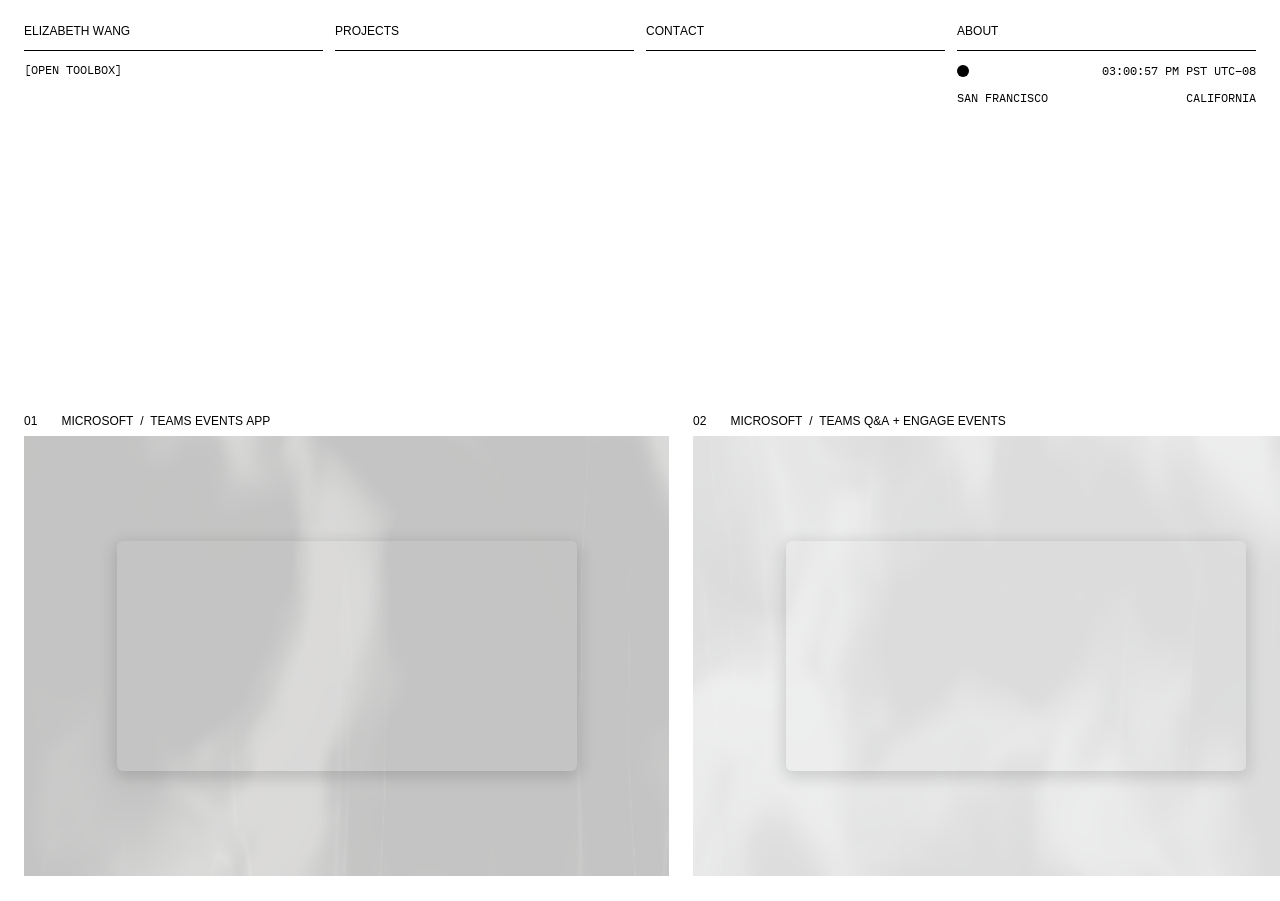
==== commit 14af8541: "Animate in homepage projects and About rows on load Co-Authored-By: Claude Opus 5.5 <noreply@anthrop" ====
--- a/index.html
+++ b/index.html
@@ -11,7 +11,7 @@
     <link rel="preconnect" href="https://fonts.googleapis.com" />
     <link rel="preconnect" href="https://fonts.gstatic.com" crossorigin />
     <link href="https://fonts.googleapis.com/css2?family=IBM+Plex+Mono&display=swap" rel="stylesheet" />
-    <link rel="stylesheet" href="styles.css?v=20261118o" />
+    <link rel="stylesheet" href="styles.css?v=20261118p" />
     <script>
       // Theme before first paint. A saved choice (from clicking the circle) wins;
       // otherwise first-time visitors get dark mode when it is night in San Francisco.
--- a/styles.css
+++ b/styles.css
@@ -4592,3 +4592,33 @@
 .case-tile img.gif-camera {
   transform: scale(1.3);
 }
+
+/* On load: the homepage projects and the About experience rows rise in one
+   after another. Only the starting state is held (fill-mode backwards), so
+   nothing lingers on the elements once the animation is done. */
+@keyframes load-rise {
+  from {
+    opacity: 0;
+    transform: translateY(24px);
+  }
+}
+.page-home .carousel > .project,
+.page-about .experience-row {
+  animation: load-rise 0.8s cubic-bezier(0.2, 0.7, 0.2, 1) backwards;
+}
+.page-home .carousel > .project:nth-child(2),
+.page-about .experience-row:nth-child(2) { animation-delay: 100ms; }
+.page-home .carousel > .project:nth-child(3),
+.page-about .experience-row:nth-child(3) { animation-delay: 200ms; }
+.page-home .carousel > .project:nth-child(4),
+.page-about .experience-row:nth-child(4) { animation-delay: 300ms; }
+.page-home .carousel > .project:nth-child(5),
+.page-about .experience-row:nth-child(5) { animation-delay: 400ms; }
+.page-home .carousel > .project:nth-child(6),
+.page-about .experience-row:nth-child(6) { animation-delay: 500ms; }
+@media (prefers-reduced-motion: reduce) {
+  .page-home .carousel > .project,
+  .page-about .experience-row {
+    animation: none;
+  }
+}
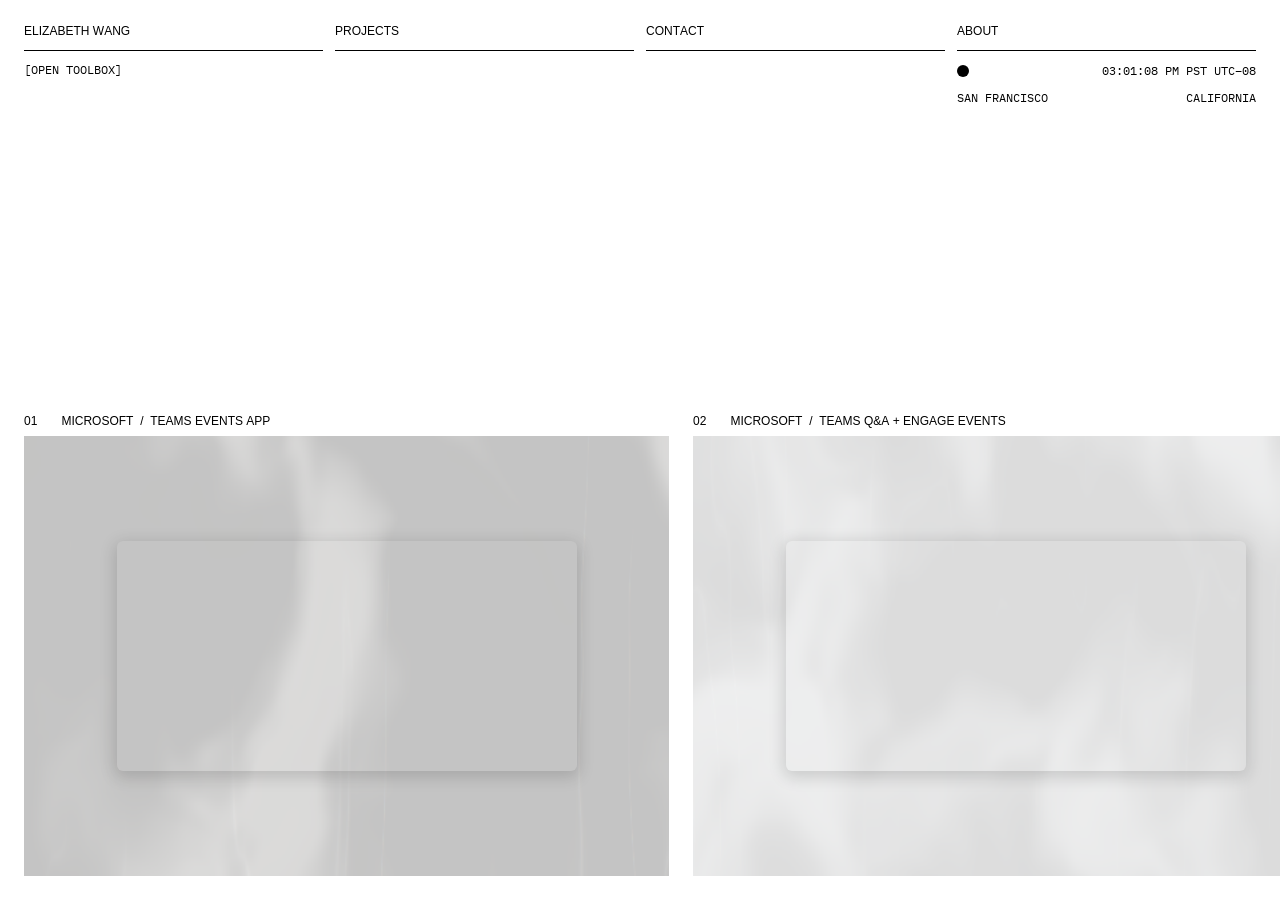
==== commit f7ee7d69: "Page transitions and case study title reveal Cross-document view transitions site-wide (the header h" ====
--- a/index.html
+++ b/index.html
@@ -11,7 +11,7 @@
     <link rel="preconnect" href="https://fonts.googleapis.com" />
     <link rel="preconnect" href="https://fonts.gstatic.com" crossorigin />
     <link href="https://fonts.googleapis.com/css2?family=IBM+Plex+Mono&display=swap" rel="stylesheet" />
-    <link rel="stylesheet" href="styles.css?v=20261118p" />
+    <link rel="stylesheet" href="styles.css?v=20261119u" />
     <script>
       // Theme before first paint. A saved choice (from clicking the circle) wins;
       // otherwise first-time visitors get dark mode when it is night in San Francisco.
@@ -193,7 +193,7 @@
     <span class="sr-only" role="status" aria-live="polite" data-copy-status></span>
     <script src="silk.js?v=20261117c"></script>
     <script src="ripple.js?v=20261116"></script>
-    <script src="main.js?v=20261116z"></script>
+    <script src="main.js?v=20261119b"></script>
     <script src="toolbox.js?v=20261118"></script>
   </body>
 </html>
--- a/styles.css
+++ b/styles.css
@@ -4622,3 +4622,66 @@
     animation: none;
   }
 }
+
+/* Page transitions (browsers with cross-document view transitions; others
+   just navigate): the header holds still while the page underneath fades
+   up and out, and the next one rises in. The blur links into and out of
+   Play skip it (main.js), so Play keeps its own blur. */
+@view-transition {
+  navigation: auto;
+}
+.site-header {
+  view-transition-name: site-header;
+}
+::view-transition-old(root) {
+  animation: vt-out 0.32s cubic-bezier(0.4, 0, 1, 1) both;
+}
+::view-transition-new(root) {
+  animation: vt-in 0.6s cubic-bezier(0.2, 0.7, 0.2, 1) 0.08s both;
+}
+::view-transition-group(site-header) {
+  animation-duration: 0.4s;
+}
+@keyframes vt-out {
+  to {
+    opacity: 0;
+    transform: translateY(-16px);
+  }
+}
+@keyframes vt-in {
+  from {
+    opacity: 0;
+    transform: translateY(24px);
+  }
+}
+
+/* Case study pages open like the homepage: the title rises out of a mask,
+   then the details and description follow */
+@keyframes title-rise {
+  from {
+    clip-path: inset(0 0 100% 0);
+    transform: translateY(35%);
+  }
+}
+.page-case .case-title {
+  animation: title-rise 0.9s cubic-bezier(0.2, 0.7, 0.2, 1) 0.1s backwards;
+}
+.page-case .case-meta {
+  animation: load-rise 0.8s cubic-bezier(0.2, 0.7, 0.2, 1) 0.3s backwards;
+}
+.page-case .case-desc {
+  animation: load-rise 0.8s cubic-bezier(0.2, 0.7, 0.2, 1) 0.42s backwards;
+}
+
+@media (prefers-reduced-motion: reduce) {
+  ::view-transition-group(*),
+  ::view-transition-old(*),
+  ::view-transition-new(*) {
+    animation: none !important;
+  }
+  .page-case .case-title,
+  .page-case .case-meta,
+  .page-case .case-desc {
+    animation: none;
+  }
+}
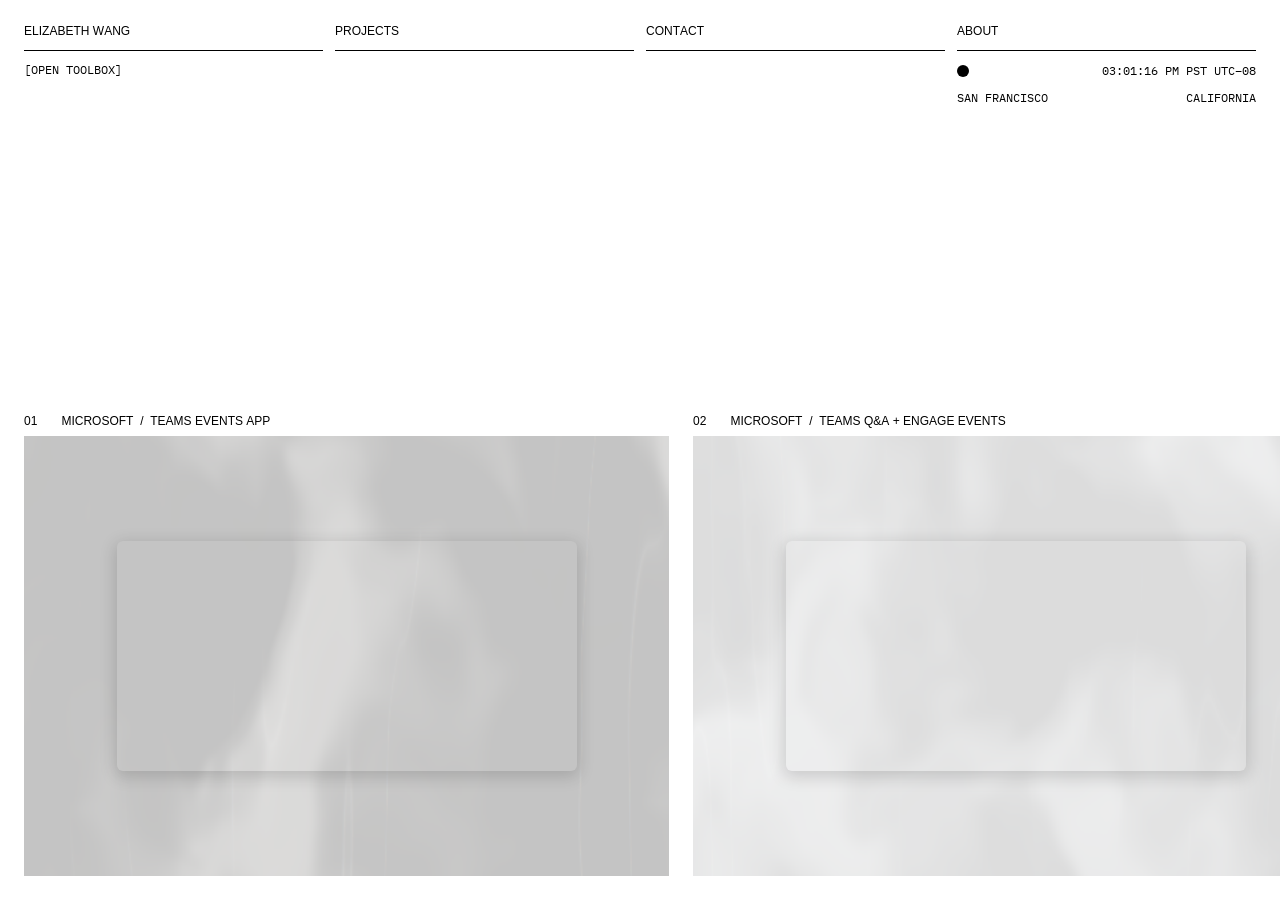
==== commit 34e08219: "Remove 1px scroll on homepage by pinning sr-only to top Co-Authored-By: Claude Opus 5.5 <noreply@ant" ====
--- a/index.html
+++ b/index.html
@@ -11,7 +11,7 @@
     <link rel="preconnect" href="https://fonts.googleapis.com" />
     <link rel="preconnect" href="https://fonts.gstatic.com" crossorigin />
     <link href="https://fonts.googleapis.com/css2?family=IBM+Plex+Mono&display=swap" rel="stylesheet" />
-    <link rel="stylesheet" href="styles.css?v=20261119u" />
+    <link rel="stylesheet" href="styles.css?v=20261119v" />
     <script>
       // Theme before first paint. A saved choice (from clicking the circle) wins;
       // otherwise first-time visitors get dark mode when it is night in San Francisco.
--- a/styles.css
+++ b/styles.css
@@ -280,6 +280,8 @@
 
 .sr-only {
   position: absolute;
+  top: 0;
+  left: 0;
   width: 1px;
   height: 1px;
   overflow: hidden;
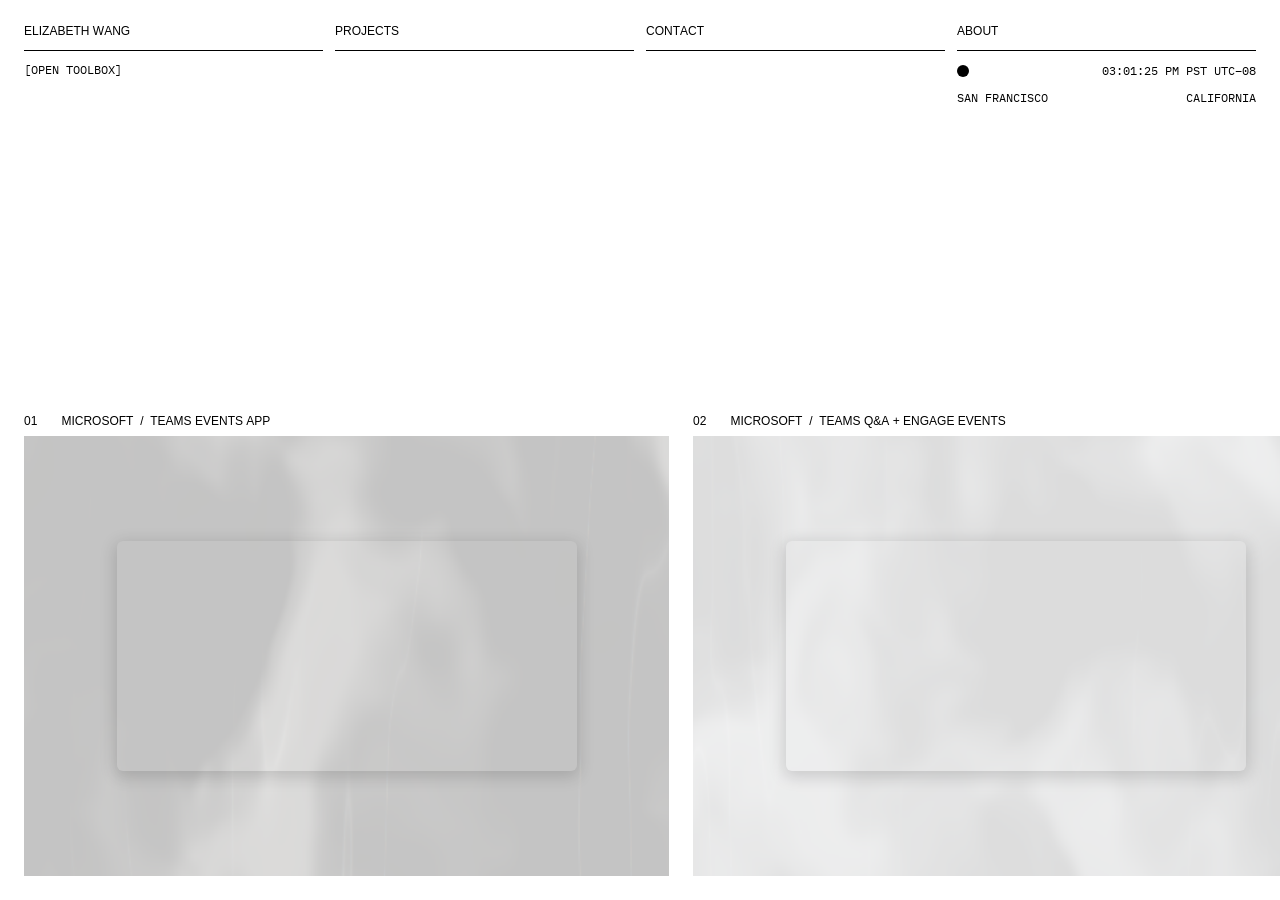
==== commit c3160c8c: "Remove page fade transitions and case/About load animations Co-Authored-By: Claude Opus 5.5 <noreply" ====
--- a/index.html
+++ b/index.html
@@ -11,7 +11,7 @@
     <link rel="preconnect" href="https://fonts.googleapis.com" />
     <link rel="preconnect" href="https://fonts.gstatic.com" crossorigin />
     <link href="https://fonts.googleapis.com/css2?family=IBM+Plex+Mono&display=swap" rel="stylesheet" />
-    <link rel="stylesheet" href="styles.css?v=20261119v" />
+    <link rel="stylesheet" href="styles.css?v=20261119z" />
     <script>
       // Theme before first paint. A saved choice (from clicking the circle) wins;
       // otherwise first-time visitors get dark mode when it is night in San Francisco.
@@ -193,7 +193,7 @@
     <span class="sr-only" role="status" aria-live="polite" data-copy-status></span>
     <script src="silk.js?v=20261117c"></script>
     <script src="ripple.js?v=20261116"></script>
-    <script src="main.js?v=20261119b"></script>
+    <script src="main.js?v=20261119c"></script>
     <script src="toolbox.js?v=20261118"></script>
   </body>
 </html>
--- a/styles.css
+++ b/styles.css
@@ -4595,95 +4595,26 @@
   transform: scale(1.3);
 }
 
-/* On load: the homepage projects and the About experience rows rise in one
-   after another. Only the starting state is held (fill-mode backwards), so
-   nothing lingers on the elements once the animation is done. */
+/* On load: the homepage projects rise in one after another. Only the
+   starting state is held (fill-mode backwards), so nothing lingers on the
+   elements once the animation is done. */
 @keyframes load-rise {
   from {
     opacity: 0;
     transform: translateY(24px);
   }
 }
-.page-home .carousel > .project,
-.page-about .experience-row {
+.page-home .carousel > .project {
   animation: load-rise 0.8s cubic-bezier(0.2, 0.7, 0.2, 1) backwards;
 }
-.page-home .carousel > .project:nth-child(2),
-.page-about .experience-row:nth-child(2) { animation-delay: 100ms; }
-.page-home .carousel > .project:nth-child(3),
-.page-about .experience-row:nth-child(3) { animation-delay: 200ms; }
-.page-home .carousel > .project:nth-child(4),
-.page-about .experience-row:nth-child(4) { animation-delay: 300ms; }
-.page-home .carousel > .project:nth-child(5),
-.page-about .experience-row:nth-child(5) { animation-delay: 400ms; }
-.page-home .carousel > .project:nth-child(6),
-.page-about .experience-row:nth-child(6) { animation-delay: 500ms; }
+.page-home .carousel > .project:nth-child(2) { animation-delay: 100ms; }
+.page-home .carousel > .project:nth-child(3) { animation-delay: 200ms; }
+.page-home .carousel > .project:nth-child(4) { animation-delay: 300ms; }
+.page-home .carousel > .project:nth-child(5) { animation-delay: 400ms; }
+.page-home .carousel > .project:nth-child(6) { animation-delay: 500ms; }
 @media (prefers-reduced-motion: reduce) {
-  .page-home .carousel > .project,
-  .page-about .experience-row {
+  .page-home .carousel > .project {
     animation: none;
   }
 }
 
-/* Page transitions (browsers with cross-document view transitions; others
-   just navigate): the header holds still while the page underneath fades
-   up and out, and the next one rises in. The blur links into and out of
-   Play skip it (main.js), so Play keeps its own blur. */
-@view-transition {
-  navigation: auto;
-}
-.site-header {
-  view-transition-name: site-header;
-}
-::view-transition-old(root) {
-  animation: vt-out 0.32s cubic-bezier(0.4, 0, 1, 1) both;
-}
-::view-transition-new(root) {
-  animation: vt-in 0.6s cubic-bezier(0.2, 0.7, 0.2, 1) 0.08s both;
-}
-::view-transition-group(site-header) {
-  animation-duration: 0.4s;
-}
-@keyframes vt-out {
-  to {
-    opacity: 0;
-    transform: translateY(-16px);
-  }
-}
-@keyframes vt-in {
-  from {
-    opacity: 0;
-    transform: translateY(24px);
-  }
-}
-
-/* Case study pages open like the homepage: the title rises out of a mask,
-   then the details and description follow */
-@keyframes title-rise {
-  from {
-    clip-path: inset(0 0 100% 0);
-    transform: translateY(35%);
-  }
-}
-.page-case .case-title {
-  animation: title-rise 0.9s cubic-bezier(0.2, 0.7, 0.2, 1) 0.1s backwards;
-}
-.page-case .case-meta {
-  animation: load-rise 0.8s cubic-bezier(0.2, 0.7, 0.2, 1) 0.3s backwards;
-}
-.page-case .case-desc {
-  animation: load-rise 0.8s cubic-bezier(0.2, 0.7, 0.2, 1) 0.42s backwards;
-}
-
-@media (prefers-reduced-motion: reduce) {
-  ::view-transition-group(*),
-  ::view-transition-old(*),
-  ::view-transition-new(*) {
-    animation: none !important;
-  }
-  .page-case .case-title,
-  .page-case .case-meta,
-  .page-case .case-desc {
-    animation: none;
-  }
-}
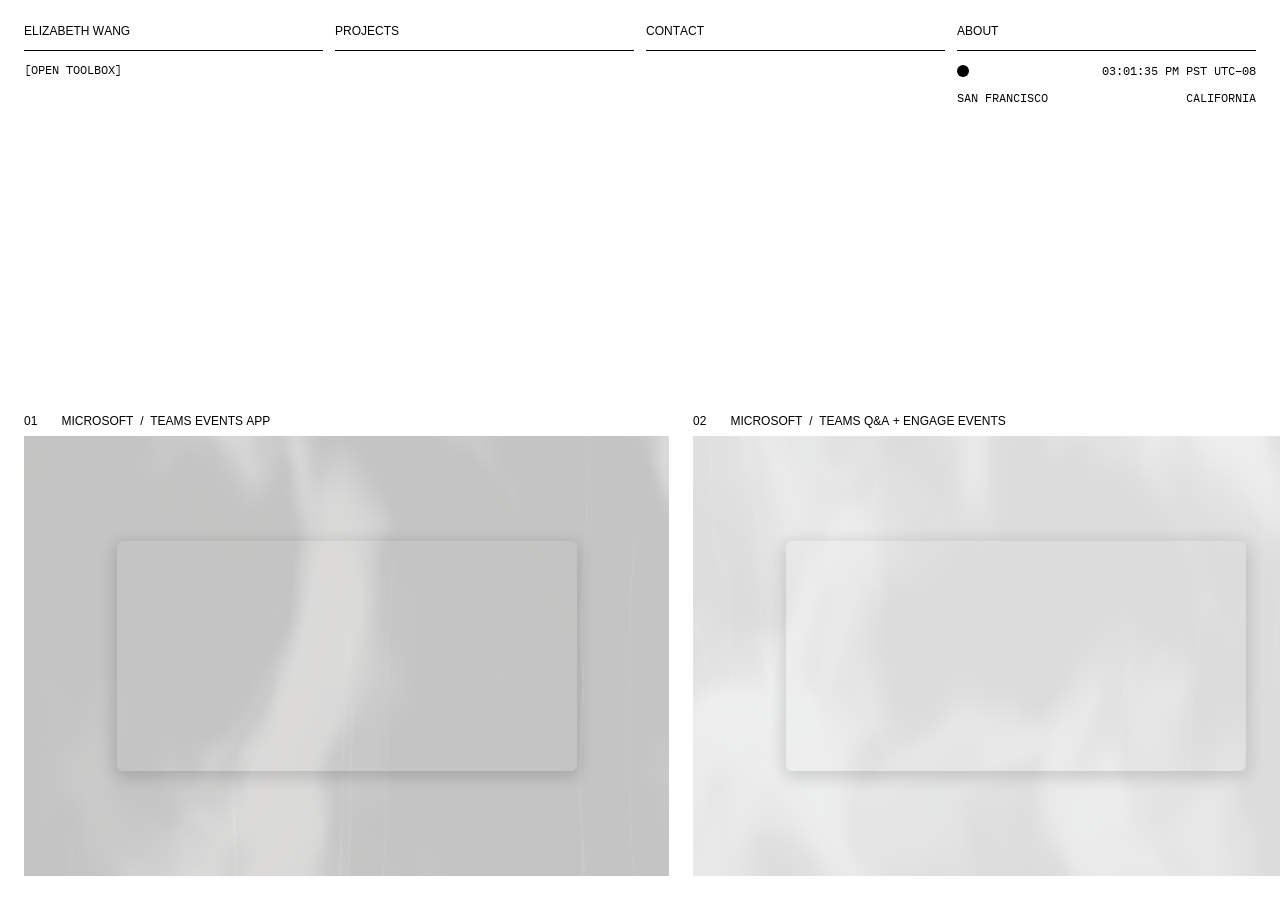
==== commit d242b9bd: "Events app reasoning, ownership wording, and AI-focused site description Co-Authored-By: Claude Opus" ====
--- a/index.html
+++ b/index.html
@@ -7,7 +7,7 @@
     <link rel="icon" href="favicon.svg" type="image/svg+xml" />
     <link rel="apple-touch-icon" href="apple-touch-icon.png" />
     <title>Elizabeth Wang</title>
-    <meta name="description" content="Elizabeth Wang — designer focused on interactive language across digital and physical spaces." />
+    <meta name="description" content="Elizabeth Wang — lead product designer at Microsoft, designing AI-powered experiences like Copilot Q&amp;A in the Teams Events app." />
     <link rel="preconnect" href="https://fonts.googleapis.com" />
     <link rel="preconnect" href="https://fonts.gstatic.com" crossorigin />
     <link href="https://fonts.googleapis.com/css2?family=IBM+Plex+Mono&display=swap" rel="stylesheet" />
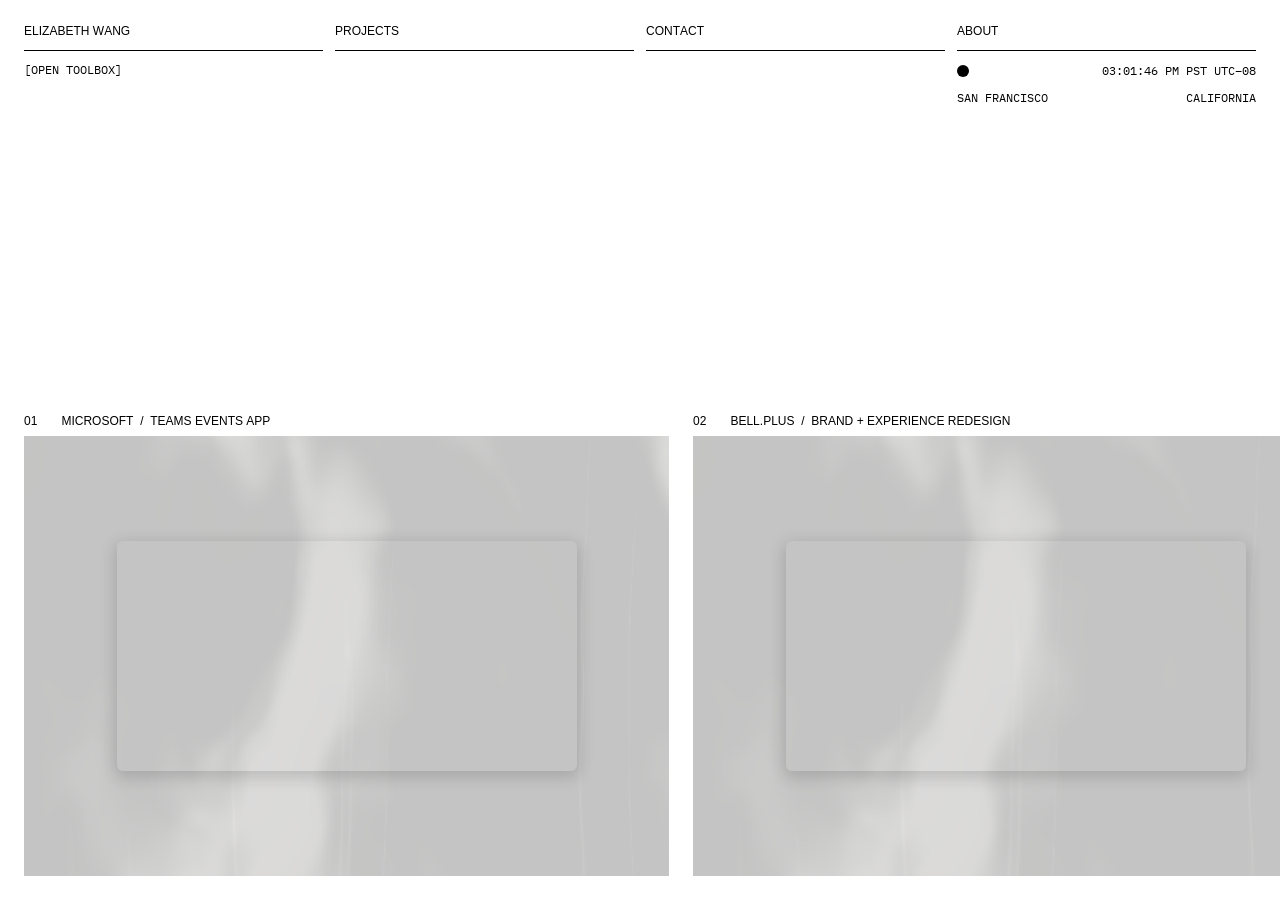
==== commit 94c13acb: "Homepage: reorder projects, bell recording, before/during/after reels Co-Authored-By: Claude Opus 5." ====
--- a/index.html
+++ b/index.html
@@ -11,7 +11,7 @@
     <link rel="preconnect" href="https://fonts.googleapis.com" />
     <link rel="preconnect" href="https://fonts.gstatic.com" crossorigin />
     <link href="https://fonts.googleapis.com/css2?family=IBM+Plex+Mono&display=swap" rel="stylesheet" />
-    <link rel="stylesheet" href="styles.css?v=20261119z" />
+    <link rel="stylesheet" href="styles.css?v=20261125a" />
     <script>
       // Theme before first paint. A saved choice (from clicking the circle) wins;
       // otherwise first-time visitors get dark mode when it is night in San Francisco.
@@ -54,8 +54,8 @@
           <img class="rule" src="assets/icons/rule.svg" alt="" />
           <div id="projects-menu" class="dropdown-menu">
             <a class="split-target" href="events-app.html">Teams Events App</a>
+            <a class="split-target" href="bell-plus.html">bell.plus</a>
             <a class="split-target" href="teams-qa.html">Teams Q&amp;A + Engage Events</a>
-            <a class="split-target" href="bell-plus.html">bell.plus</a>
             <a class="split-target" href="emoji-motion.html">Emoji Motion Design</a>
             <a class="split-target" href="play.html" data-transition>Play</a>
           </div>
@@ -116,9 +116,41 @@
             <!-- data-silk="subtle": a faint silk animation behind the screen
                  recording (main.js + silk.js) -->
             <div class="project-image tile" data-silk="subtle">
-              <!-- Organizer screen recording (same file as the Events App page) -->
+              <!-- Before (video), during (still), after (video), sliding in
+                   turn like the hero on the Events App page (story.js) -->
+              <div class="hero-reel tile-reel" data-reel aria-label="The Spring Kickoff event page before, during, and after the event">
+                <div class="hero-slide is-active">
+                  <div class="inset inset--motion">
+                    <video disablepictureinpicture disableremoteplayback src="assets/images/events-app-attendee.mp4" muted playsinline preload="auto" aria-label="Before the event: an attendee scrolls the Spring Kickoff event page"></video>
+                  </div>
+                </div>
+                <div class="hero-slide" data-hold="4500">
+                  <div class="inset inset--motion">
+                    <img src="assets/images/events-app-during.webp?v=20261116s" alt="During the event: the live Spring Kickoff keynote in Teams, with the Q&amp;A panel open" />
+                  </div>
+                </div>
+                <div class="hero-slide">
+                  <div class="inset inset--motion">
+                    <video disablepictureinpicture disableremoteplayback src="assets/images/events-app-post-event.mp4" muted playsinline preload="metadata" aria-label="After the event: the event page shows the recording and a recap"></video>
+                  </div>
+                </div>
+              </div>
+            </div>
+          </a>
+        </article>
+
+        <article class="project" id="bell-plus">
+          <a href="bell-plus.html">
+            <div class="project-title">
+              <span>02</span>
+              <span>bell.plus  /  Brand + Experience Redesign</span>
+            </div>
+          </a>
+          <a href="bell-plus.html">
+            <!-- A bell.plus screen recording over a faint silk animation -->
+            <div class="project-image tile" data-silk="subtle">
               <div class="inset inset--motion">
-                <video disablepictureinpicture disableremoteplayback src="assets/images/events-app-organizer.mp4" autoplay muted loop playsinline aria-label="The organizer view of the Spring Kickoff event page in the Teams Events app"></video>
+                <video disablepictureinpicture disableremoteplayback src="assets/images/bell-home.mp4" autoplay muted loop playsinline aria-label="The redesigned bell.plus: searching for a school, the live timer counting down the period, and the day's schedule"></video>
               </div>
             </div>
           </a>
@@ -127,7 +159,7 @@
         <article class="project" id="teams-qa">
           <a href="teams-qa.html">
             <div class="project-title">
-              <span>02</span>
+              <span>03</span>
               <span>Microsoft  /  Teams Q&amp;A + Engage Events</span>
             </div>
           </a>
@@ -135,25 +167,24 @@
             <!-- data-silk="subtle" + variant 1: the same faint silk as project 01,
                  from a different patch of the pattern, lighter and cooler (silk.js) -->
             <div class="project-image tile" data-silk="subtle" data-silk-variant="1">
-              <div class="inset inset--motion">
-                <video disablepictureinpicture disableremoteplayback src="assets/images/teams-qa-before-organizer.mp4?v=4" autoplay muted loop playsinline aria-label="The organizer view of the Contoso 2026 Vision All-Hands event page in Viva Engage"></video>
-              </div>
-            </div>
-          </a>
-        </article>
-
-        <article class="project" id="bell-plus">
-          <a href="bell-plus.html">
-            <div class="project-title">
-              <span>03</span>
-              <span>bell.plus  /  Brand + Experience Redesign</span>
-            </div>
-          </a>
-          <a href="bell-plus.html">
-            <!-- The bell.plus landing page over a faint silk animation -->
-            <div class="project-image tile" data-silk="subtle">
-              <div class="inset inset--motion">
-                <img src="assets/images/bell-landing.jpg?v=2" alt="The redesigned bell.plus landing page: bell + your school, a school search, and a preview of the timer" />
+              <!-- Before (video), during (still), after (video), sliding in
+                   turn like the hero on the Teams Q&A page (story.js) -->
+              <div class="hero-reel tile-reel" data-reel aria-label="The Contoso 2026 Vision All-Hands event before, during, and after the event">
+                <div class="hero-slide is-active">
+                  <div class="inset inset--motion">
+                    <video disablepictureinpicture disableremoteplayback src="assets/images/teams-qa-before-attendee.mp4?v=2" muted playsinline preload="auto" aria-label="Before the event: an attendee scrolls the event page in Viva Engage"></video>
+                  </div>
+                </div>
+                <div class="hero-slide" data-hold="4500">
+                  <div class="inset inset--motion inset--still">
+                    <img src="assets/images/teams-qa-during-attendee.webp" alt="During the event: the live keynote in Teams, with the Q&amp;A panel open" />
+                  </div>
+                </div>
+                <div class="hero-slide">
+                  <div class="inset inset--motion">
+                    <video disablepictureinpicture disableremoteplayback src="assets/images/teams-qa-after-attendee.mp4?v=2" muted playsinline preload="metadata" aria-label="After the event: the event page shows the recording above the answered questions"></video>
+                  </div>
+                </div>
               </div>
             </div>
           </a>
@@ -193,6 +224,7 @@
     <span class="sr-only" role="status" aria-live="polite" data-copy-status></span>
     <script src="silk.js?v=20261117c"></script>
     <script src="ripple.js?v=20261116"></script>
+    <script src="story.js?v=20261117e"></script>
     <script src="main.js?v=20261119c"></script>
     <script src="toolbox.js?v=20261118"></script>
   </body>
--- a/styles.css
+++ b/styles.css
@@ -463,8 +463,32 @@
   height: auto;
 }
 
+/* Before / during / after reel on the two Microsoft cards (story.js): it
+   fills the tile, and each slide holds a screen in the same slot as a single
+   recording, so it keeps the drift and hover lift */
+.project-image .tile-reel {
+  position: absolute;
+  inset: 0;
+}
+
+.project-image .inset.inset--motion img {
+  display: block;
+  width: 100%;
+  height: auto;
+}
+
+/* The Teams Q&A "during" still has its own transparent margin and shadow:
+   no frame of our own, and a little wider so the window matches the videos */
+.project-image .inset.inset--still {
+  width: calc(460 / 645 * 577 / 553 * 100%);
+  border-radius: 0;
+  overflow: visible;
+  box-shadow: none;
+}
+
 @media (hover: hover) {
-  .project:hover .project-image .inset.inset--baked {
+  .project:hover .project-image .inset.inset--baked,
+  .project:hover .project-image .inset.inset--still {
     box-shadow: none;
   }
 }
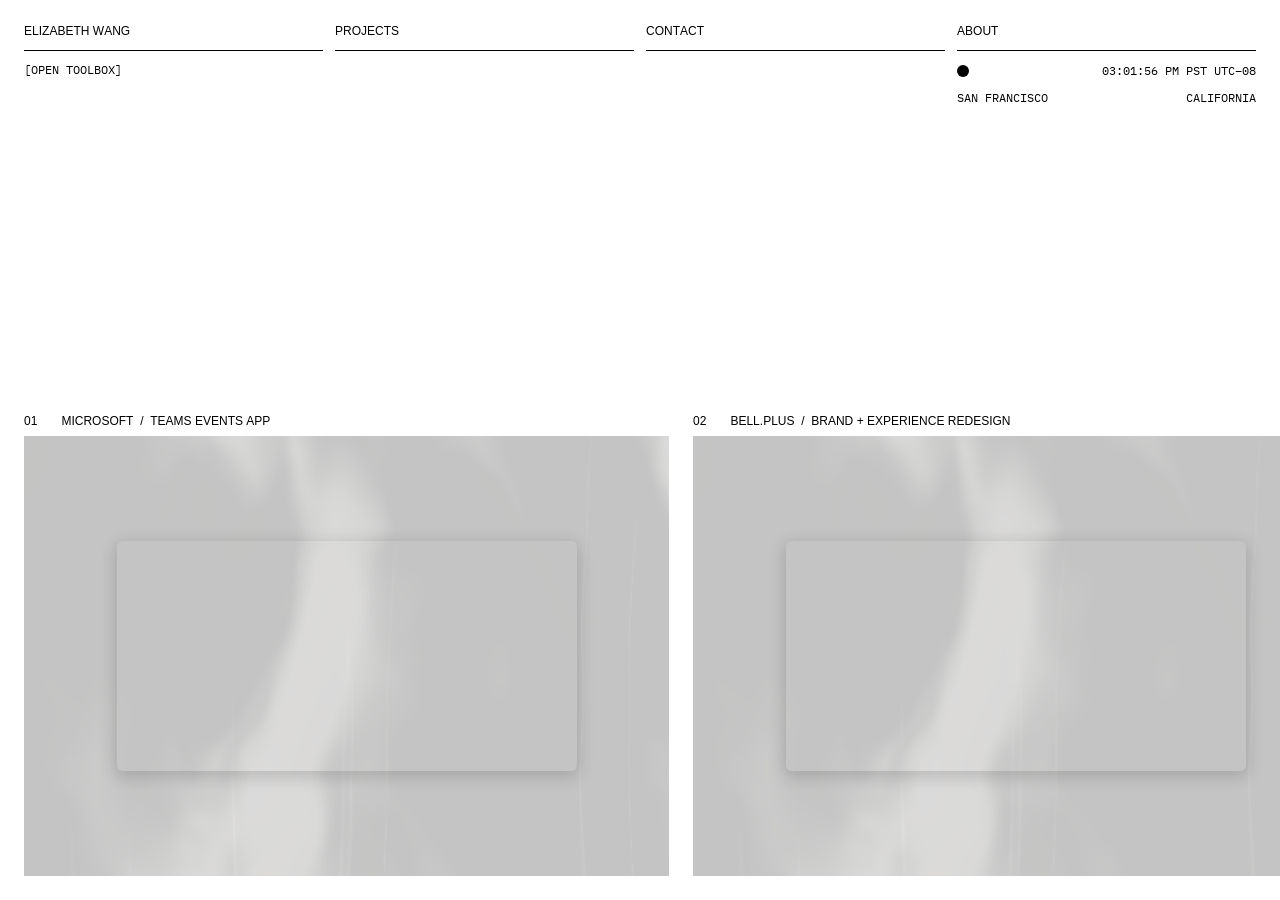
==== commit c60d1659: "bell.plus: chapter pills to skip through the recordings Co-Authored-By: Claude Opus 5.5 <noreply@ant" ====
--- a/index.html
+++ b/index.html
@@ -11,7 +11,7 @@
     <link rel="preconnect" href="https://fonts.googleapis.com" />
     <link rel="preconnect" href="https://fonts.gstatic.com" crossorigin />
     <link href="https://fonts.googleapis.com/css2?family=IBM+Plex+Mono&display=swap" rel="stylesheet" />
-    <link rel="stylesheet" href="styles.css?v=20261125a" />
+    <link rel="stylesheet" href="styles.css?v=20261125c" />
     <script>
       // Theme before first paint. A saved choice (from clicking the circle) wins;
       // otherwise first-time visitors get dark mode when it is night in San Francisco.
@@ -224,7 +224,7 @@
     <span class="sr-only" role="status" aria-live="polite" data-copy-status></span>
     <script src="silk.js?v=20261117c"></script>
     <script src="ripple.js?v=20261116"></script>
-    <script src="story.js?v=20261117e"></script>
+    <script src="story.js?v=20261125b"></script>
     <script src="main.js?v=20261119c"></script>
     <script src="toolbox.js?v=20261118"></script>
   </body>
